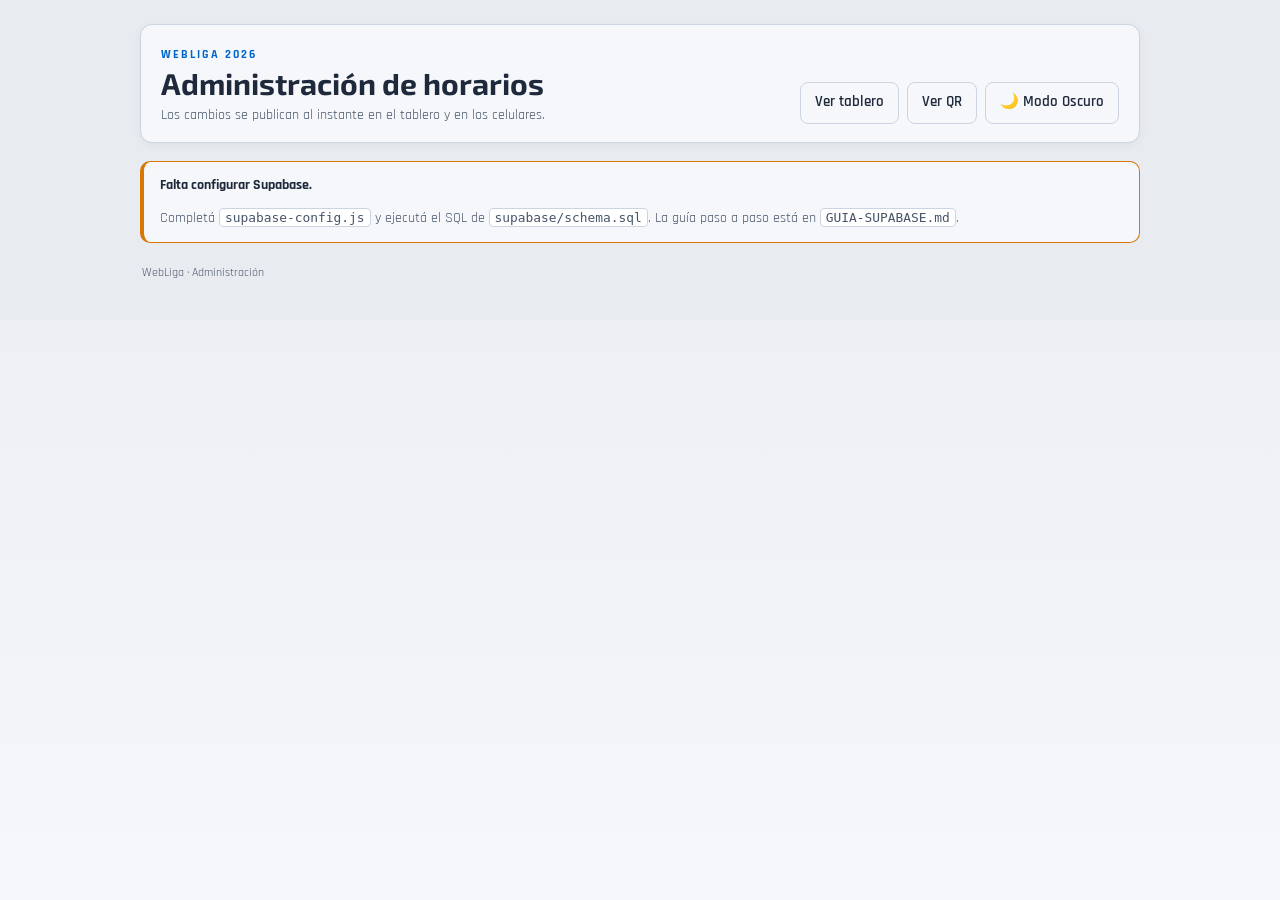
==== admin.html @ 4a8497ff "Horarios compartidos con Supabase, panel de administración y QR" ====
<!DOCTYPE html>
<html lang="es" class="admin-root">
<head>
    <meta charset="UTF-8">
    <meta name="viewport" content="width=device-width, initial-scale=1.0">
    <meta name="robots" content="noindex, nofollow">
    <title>Administración de horarios · WebLiga</title>
    <link rel="preconnect" href="https://fonts.googleapis.com">
    <link rel="preconnect" href="https://fonts.gstatic.com" crossorigin>
    <link href="https://fonts.googleapis.com/css2?family=Rajdhani:wght@400;500;600;700&family=Exo+2:wght@400;500;600;700&display=swap" rel="stylesheet">
    <link rel="stylesheet" href="styles.css">
    <link rel="stylesheet" href="admin.css">
    <script>
        try {
            document.documentElement.setAttribute(
                'data-theme',
                localStorage.getItem('webliga-theme') === 'dark' ? 'dark' : 'light'
            );
        } catch (e) {}
    </script>
</head>
<body class="admin-page">
    <div class="admin-shell">
        <header class="admin-header">
            <div class="admin-brand">
                <span class="admin-kicker">WEBLIGA 2026</span>
                <h1>Administración de horarios</h1>
                <p>Los cambios se publican al instante en el tablero y en los celulares.</p>
            </div>
            <div class="admin-header-actions">
                <a class="admin-button ghost" href="index.html" target="_blank" rel="noopener">Ver tablero</a>
                <a class="admin-button ghost" href="qr.html" target="_blank" rel="noopener">Ver QR</a>
                <button type="button" class="admin-button ghost" id="themeToggle">🌙 Modo Oscuro</button>
                <button type="button" class="admin-button ghost" id="logoutBtn" hidden>Salir</button>
            </div>
        </header>

        <div class="admin-banner admin-banner-error" id="setupNotice" hidden>
            <strong>Falta configurar Supabase.</strong>
            <p>
                Completá <code>supabase-config.js</code> y ejecutá el SQL de
                <code>supabase/schema.sql</code>. La guía paso a paso está en
                <code>GUIA-SUPABASE.md</code>.
            </p>
        </div>

        <section class="admin-card admin-login" id="loginCard" hidden>
            <div class="admin-login-info">
                <h2>Ingresar como administrador</h2>
                <p>
                    Solo la cuenta de administrador puede modificar horarios.
                    Los participantes no necesitan iniciar sesión.
                </p>
            </div>
            <form id="loginForm" class="admin-form" novalidate>
                <label for="loginEmail">Correo electrónico</label>
                <input type="email" id="loginEmail" autocomplete="username" placeholder="admin@escuela.edu" required>

                <label for="loginPassword">Contraseña</label>
                <input type="password" id="loginPassword" autocomplete="current-password" required>

                <button type="submit" class="admin-button primary" id="loginBtn">Ingresar</button>
                <p class="admin-error" id="loginError" hidden></p>
            </form>
        </section>

        <main id="adminPanel" class="admin-panel" hidden>
            <div class="admin-toolbar">
                <div class="admin-toolbar-info">
                    <span class="admin-session">Administrador: <strong id="adminEmail">—</strong></span>
                    <span class="sync-status admin-sync" id="adminSyncStatus" data-estado="sincronizando">
                        <span class="sync-dot"></span>
                        <span class="sync-label">SINCRONIZANDO</span>
                    </span>
                </div>
                <div class="admin-toolbar-actions">
                    <button type="button" class="admin-button ghost" id="refreshBtn">Actualizar</button>
                    <button type="button" class="admin-button danger" id="resetAllBtn">Restablecer todo</button>
                </div>
            </div>

            <div class="admin-banner" id="pendingBanner" hidden>
                <span>Hay cambios nuevos desde otro dispositivo. Guardá o descartá lo tuyo para verlos.</span>
                <button type="button" class="admin-button ghost" id="discardBtn">Descartar mis cambios y recargar</button>
            </div>

            <section class="admin-card">
                <div class="admin-card-header">
                    <h2>Horarios</h2>
                    <p>Guardá cada fila. El tablero se actualiza solo, sin recargar la página.</p>
                </div>
                <div id="adminRows" class="admin-rows"></div>
            </section>

            <section class="admin-card admin-qr-card">
                <div class="admin-card-header">
                    <h2>QR para los participantes</h2>
                    <p>Mostrá esta pantalla o imprimí el QR. Apunta siempre al tablero público.</p>
                </div>
                <div class="admin-qr-content">
                    <div id="qrPreview" class="admin-qr-preview" aria-label="Código QR del tablero"></div>
                    <div class="admin-qr-info">
                        <p class="admin-qr-url" id="qrUrl">—</p>
                        <div class="admin-actions">
                            <a class="admin-button primary" href="qr.html" target="_blank" rel="noopener">Abrir pantalla completa</a>
                            <button type="button" class="admin-button ghost" id="downloadQrBtn">Descargar SVG</button>
                            <a class="admin-button ghost" href="qr.html?print=1" target="_blank" rel="noopener">Imprimir</a>
                        </div>
                    </div>
                </div>
            </section>

            <section class="admin-card">
                <div class="admin-card-header">
                    <h2>Respaldo</h2>
                    <p>Descargá una copia de los cambios guardados en la nube.</p>
                </div>
                <div class="admin-actions">
                    <button type="button" class="admin-button ghost" id="backupBtn">Descargar copia (JSON)</button>
                </div>
                <p class="admin-muted" id="backupInfo"></p>
            </section>
        </main>

        <footer class="admin-footer">
            <span>WebLiga · Administración</span>
            <span id="lastSyncLabel"></span>
        </footer>
    </div>

    <div class="admin-toast" id="toast" hidden role="status" aria-live="polite"></div>

    <script src="lib/supabase.js"></script>
    <script src="supabase-config.js"></script>
    <script src="datos.js"></script>
    <script src="lib/qrcode-generator.js"></script>
    <script src="horarios-sync.js"></script>
    <script src="qr-comun.js"></script>
    <script src="admin.js"></script>
</body>
</html>
---- styles.css ----
/* Reset y configuración base */
* {
    margin: 0;
    padding: 0;
    box-sizing: border-box;
}

:root {
    --bg-primary: #e8ebf0;
    --bg-secondary: #f5f7fa;
    --bg-tertiary: #ffffff;
    --border-color: #cbd5e1;
    --neon-cyan: #0066cc;
    --neon-green: #059669;
    --neon-magenta: #9333ea;
    --neon-orange: #d97706;
    --neon-blue: #0284c7;
    --neon-red: #dc2626;
    --text-primary: #1e293b;
    --text-secondary: #475569;
    --text-accent: #0f172a;
}

[data-theme="dark"] {
    --bg-primary: #050810;
    --bg-secondary: #0a0e14;
    --bg-tertiary: #10151c;
    --border-color: #1a2230;
    --neon-cyan: #00ffff;
    --neon-green: #00ff88;
    --neon-magenta: #ff00ff;
    --neon-orange: #ffaa00;
    --neon-blue: #66ccff;
    --neon-red: #ff3366;
    --text-primary: #ffffff;
    --text-secondary: #a0aec0;
    --text-accent: #e2e8f0;
}

/* Estilos adicionales para modo oscuro */
[data-theme="dark"] .header-top,
[data-theme="dark"] .now-section,
[data-theme="dark"] .map-section,
[data-theme="dark"] .schedule-section,
[data-theme="dark"] .footer-bottom {
    box-shadow: 0 0 15px rgba(0, 0, 0, 0.5);
}

[data-theme="dark"] .header-top {
    box-shadow: 0 0 20px rgba(0, 255, 255, 0.1);
}

.now-section {
    border-color: var(--neon-cyan);
}

/* Sin animaciones globales, solo mapa titila */

.schedule-item.activo {
    border-color: var(--neon-cyan);
}

.live-badge {
    background: var(--neon-cyan);
    color: var(--bg-primary);
}

[data-theme="dark"] .organizadores-label {
    color: var(--neon-cyan);
    text-shadow: 0 0 8px rgba(0, 255, 255, 0.4);
}

[data-theme="dark"] .sponsors-label {
    color: var(--neon-magenta);
    text-shadow: 0 0 8px rgba(255, 0, 255, 0.4);
}

[data-theme="dark"] .logo-item.organizador img {
    filter: brightness(1.2) contrast(1.1) drop-shadow(0 0 4px rgba(0, 255, 255, 0.3));
}

[data-theme="dark"] .logo-item.sponsor img {
    filter: brightness(1.15) contrast(1.05) drop-shadow(0 0 4px rgba(255, 0, 255, 0.2));
}

[data-theme="dark"] .logo-item:hover img {
    filter: brightness(1.3) contrast(1.15);
}

html, body {
    height: 100%;
    width: 100%;
    overflow: hidden;
    font-family: 'Rajdhani', 'Exo 2', -apple-system, BlinkMacSystemFont, 'Segoe UI', 'Roboto', 'Oxygen',
        'Ubuntu', 'Cantarell', 'Fira Sans', 'Droid Sans', 'Helvetica Neue',
        sans-serif;
    background: linear-gradient(180deg, var(--bg-primary) 0%, var(--bg-secondary) 100%);
    color: var(--text-primary);
    -webkit-font-smoothing: antialiased;
    -moz-osx-font-smoothing: grayscale;
    transition: background 0.3s ease, color 0.3s ease;
}

.app-container {
    height: 100vh;
    width: 100vw;
    display: grid;
    grid-template-rows: 8vh 16vh 1fr 10vh;
    grid-template-columns: 1fr;
    gap: 1vh;
    padding: 1vh 1.5vw;
    max-height: 100vh;
    overflow: hidden;
}

/* Header Top */
.header-top {
    grid-row: 1;
    display: grid;
    grid-template-columns: 1fr auto 1fr;
    align-items: center;
    padding: 0 2vw;
    background: linear-gradient(90deg, var(--bg-secondary) 0%, var(--bg-tertiary) 50%, var(--bg-secondary) 100%);
    border: 2px solid var(--border-color);
    border-radius: 8px;
    box-shadow: 0 2px 8px rgba(0, 0, 0, 0.08);
    gap: 1vw;
}

.header-left {
    justify-self: start;
}

.event-title {
    justify-self: center;
}

.event-title h1 {
    font-size: 3.2vh;
    font-weight: 700;
    letter-spacing: 0.3vw;
    color: var(--neon-cyan);
    text-shadow: none;
    font-family: 'Exo 2', sans-serif;
    text-align: center;
}

.live-clock {
    justify-self: end;
}

.live-clock {
    display: flex;
    align-items: baseline;
    gap: 1vw;
    font-family: 'Exo 2', monospace;
    cursor: pointer;
    position: relative;
}

.theme-toggle {
    padding: 0.6vh 1.2vw;
    background: var(--bg-tertiary);
    color: var(--text-primary);
    border: 1px solid var(--border-color);
    border-radius: 4px;
    font-family: 'Rajdhani', sans-serif;
    font-size: 1.6vh;
    font-weight: 600;
    cursor: pointer;
    transition: all 0.2s ease;
    white-space: nowrap;
}

.theme-toggle:hover {
    background: var(--bg-secondary);
    border-color: var(--neon-cyan);
}

.clock-label {
    font-size: 1.8vh;
    color: var(--neon-green);
    font-weight: 600;
    letter-spacing: 0.2vw;
}

.clock-time {
    font-size: 4vh;
    font-weight: 700;
    color: var(--neon-green);
    text-shadow: none;
    letter-spacing: 0.15vw;
}

.time-debug-input {
    position: absolute;
    right: 0;
    opacity: 0;
    pointer-events: none;
    width: 1px;
    height: 1px;
}

.time-debug-input.active {
    opacity: 1;
    pointer-events: all;
    width: auto;
    height: auto;
    background: var(--bg-tertiary);
    color: var(--neon-green);
    border: 1px solid var(--neon-green);
    font-family: 'Exo 2', monospace;
    font-size: 2vh;
    padding: 0.3vh 0.8vw;
    border-radius: 4px;
}

/* Zona Superior Prominente "AHORA MISMO" */
.now-section {
    grid-row: 2;
    display: flex;
    align-items: center;
    gap: 2vw;
    padding: 0 2vw;
    background: linear-gradient(90deg, rgba(0, 102, 204, 0.08) 0%, rgba(0, 102, 204, 0.03) 100%);
    border: 2px solid var(--neon-cyan);
    border-radius: 8px;
    box-shadow: 0 2px 8px rgba(0, 102, 204, 0.12);
    position: relative;
    overflow: hidden;
}

.now-indicator {
    display: flex;
    align-items: center;
    gap: 1vw;
    z-index: 1;
    flex-shrink: 0;
}

.now-dot {
    width: 2.5vh;
    height: 2.5vh;
    background: var(--neon-cyan);
    border-radius: 50%;
    box-shadow: none;
    animation: pulse 1.5s ease-in-out infinite;
}

@keyframes pulse {
    0%, 100% {
        transform: scale(1);
        opacity: 1;
    }
    50% {
        transform: scale(1.05);
        opacity: 0.9;
    }
}

.now-text {
    font-size: 3vh;
    font-weight: 700;
    color: var(--neon-cyan);
    letter-spacing: 0.3vw;
    text-shadow: none;
    font-family: 'Exo 2', sans-serif;
}

.current-activity {
    flex: 1;
    z-index: 1;
    min-width: 0;
    height: 100%;
    display: flex;
    align-items: center;
    gap: 1.2vw;
}

.current-activity-content {
    display: flex;
    align-items: baseline;
    gap: 2vw;
    flex-wrap: wrap;
}

/* --- Panel multi-evento ("AHORA MISMO") --- */
.now-chips {
    flex: 1;
    min-width: 0;
    max-height: 100%;
    display: flex;
    flex-wrap: nowrap;
    align-items: stretch;
    gap: 0.6vw;
    overflow: hidden;
}

.now-chip {
    display: flex;
    flex-direction: column;
    justify-content: center;
    gap: 0.15vh;
    flex: 1 1 0;
    max-width: 24vw;
    padding: 0.9vh 1vw;
    background: var(--bg-tertiary);
    border: 1px solid var(--border-color);
    border-left: 4px solid var(--border-color);
    border-radius: 6px;
    min-width: 0;
}

.now-chip-live {
    border-left-color: var(--neon-cyan);
    background: linear-gradient(90deg, rgba(0, 102, 204, 0.12), var(--bg-tertiary));
}

.now-chip-done {
    border-left-color: var(--neon-green);
    opacity: 0.8;
}

.now-chip-state {
    font-size: 1.1vh;
    font-weight: 700;
    letter-spacing: 0.1vw;
    color: var(--text-secondary);
}

.now-chip-live .now-chip-state {
    color: var(--neon-cyan);
}

.now-chip-done .now-chip-state {
    color: var(--neon-green);
}

.now-chip-title {
    font-size: 2.2vh;
    font-weight: 700;
    line-height: 1.05;
    color: var(--text-primary);
    white-space: nowrap;
    overflow: hidden;
    text-overflow: ellipsis;
}

.now-chip-live .now-chip-title {
    color: var(--neon-cyan);
}

.now-chip-time {
    font-family: 'Exo 2', monospace;
    font-size: 1.3vh;
    color: var(--text-secondary);
    white-space: nowrap;
}

/* Cuando hay un solo evento, se destaca más */
.now-chips.single .now-chip {
    max-width: 42vw;
    padding: 1.2vh 1.6vw;
}

.now-chips.single .now-chip-title {
    font-size: 4vh;
}

.now-chips.single .now-chip-time {
    font-size: 1.7vh;
}

.now-chips.single .now-chip-state {
    font-size: 1.3vh;
}

/* Caja del próximo evento */
.now-next-box {
    flex-shrink: 0;
    display: flex;
    flex-direction: column;
    justify-content: center;
    gap: 0.2vh;
    min-width: 11vw;
    max-width: 20vw;
    padding-left: 1.2vw;
    border-left: 2px solid var(--border-color);
}

.now-next-label {
    font-size: 1.2vh;
    font-weight: 700;
    letter-spacing: 0.15vw;
    color: var(--neon-orange);
}

.now-next-title {
    font-size: 2.1vh;
    font-weight: 700;
    color: var(--text-primary);
    white-space: nowrap;
    overflow: hidden;
    text-overflow: ellipsis;
}

.now-next-time {
    font-family: 'Exo 2', monospace;
    font-size: 1.4vh;
    color: var(--text-secondary);
}

/* Panel cuando no hay eventos en vivo */
.now-next-main {
    display: flex;
    align-items: baseline;
    gap: 1.5vw;
    flex-wrap: wrap;
    min-width: 0;
}

.now-next-flag {
    font-size: 1.3vh;
    font-weight: 700;
    letter-spacing: 0.15vw;
    color: var(--neon-orange);
}

.now-finished-line {
    flex-basis: 100%;
    font-size: 1.4vh;
    font-weight: 600;
    color: var(--neon-green);
}

.current-activity-title {
    font-size: 4vh;
    font-weight: 700;
    color: var(--text-primary);
    text-shadow: none;
    letter-spacing: 0.05vw;
}

.current-activity-zone {
    font-size: 2.5vh;
    color: var(--neon-green);
    font-weight: 600;
    padding: 0.3vh 1.5vw;
    background: rgba(0, 255, 136, 0.1);
    border: 1px solid rgba(0, 255, 136, 0.3);
    border-radius: 4px;
}

.current-activity-time {
    font-size: 2.5vh;
    color: var(--neon-blue);
    font-weight: 600;
    font-family: 'Exo 2', monospace;
}

/* Main Grid */
.main-grid {
    grid-row: 3;
    display: grid;
    grid-template-columns: 1.3fr 0.7fr;
    gap: 1.5vw;
    min-height: 0;
    overflow: hidden;
}

/* Map Section */
.map-section {
    display: flex;
    flex-direction: column;
    background: var(--bg-secondary);
    border: 2px solid var(--border-color);
    border-radius: 8px;
    overflow: hidden;
    box-shadow: 0 2px 6px rgba(0, 0, 0, 0.06);
}

.section-header {
    display: flex;
    align-items: center;
    justify-content: space-between;
    gap: 1vw;
    padding: 1vh 1.5vw;
    background: linear-gradient(90deg, var(--bg-tertiary) 0%, var(--bg-secondary) 100%);
    border-bottom: 2px solid var(--neon-cyan);
}

/* Indicador de sincronización de horarios */
.sync-status {
    display: inline-flex;
    align-items: center;
    gap: 0.4vw;
    flex-shrink: 0;
    font-size: 1.2vh;
    font-weight: 700;
    letter-spacing: 0.06em;
    color: var(--text-secondary);
    white-space: nowrap;
}

.sync-status[hidden] {
    display: none;
}

.sync-dot {
    width: 0.9vh;
    height: 0.9vh;
    min-width: 7px;
    min-height: 7px;
    border-radius: 50%;
    background: var(--text-secondary);
}

.sync-status[data-estado="conectado"] .sync-dot {
    background: var(--neon-green);
    box-shadow: 0 0 6px var(--neon-green);
}

.sync-status[data-estado="conectado"] .sync-label {
    color: var(--neon-green);
}

.sync-status[data-estado="sincronizando"] .sync-dot {
    background: var(--neon-orange);
    animation: neonBlink 1.2s ease-in-out infinite;
}

.sync-status[data-estado="sin-conexion"] .sync-dot {
    background: var(--neon-orange);
}

.sync-status[data-estado="sin-conexion"] .sync-label {
    color: var(--neon-orange);
}

.section-header h2 {
    font-size: 2.2vh;
    font-weight: 700;
    color: var(--neon-cyan);
    letter-spacing: 0.2vw;
    text-shadow: none;
    font-family: 'Exo 2', sans-serif;
}

.map-container {
    flex: 1;
    position: relative;
    padding: 0.5vh 0.5vw;
    display: flex;
    align-items: center;
    justify-content: center;
    min-height: 0;
    overflow: hidden;
    background: var(--bg-tertiary);
    transition: background 0.3s ease;
    touch-action: pan-y;
}

/* Mientras el mapa está ampliado, el gesto táctil controla el mapa */
.map-container.zoomed {
    touch-action: none;
    -webkit-user-select: none;
    user-select: none;
    cursor: grab;
}

.map-container svg {
    width: 100%;
    height: 100%;
    max-width: 100%;
    max-height: 100%;
    filter: none;
    transform-origin: 50% 50%;
    transform: scale(1);
    transition: transform 0.25s ease-out;
    will-change: transform;
}

/* Pista de zoom al pasar el mouse */
.map-zoom-hint {
    position: absolute;
    right: 1vw;
    bottom: 1vh;
    padding: 0.4vh 0.8vw;
    background: var(--bg-tertiary);
    color: var(--text-secondary);
    border: 1px solid var(--border-color);
    border-radius: 4px;
    font-size: 1.2vh;
    font-weight: 600;
    letter-spacing: 0.05vw;
    opacity: 0;
    pointer-events: none;
    transition: opacity 0.2s ease;
}

.map-container:hover .map-zoom-hint {
    opacity: 0.95;
}

/* Botón para volver a la vista completa del plano */
.map-zoom-reset {
    position: absolute;
    top: 1vh;
    right: 1vw;
    z-index: 3;
    display: inline-flex;
    align-items: center;
    justify-content: center;
    min-height: 30px;
    padding: 0.5vh 0.9vw;
    background: var(--bg-secondary);
    color: var(--text-primary);
    border: 1px solid var(--border-color);
    border-radius: 6px;
    font-family: 'Rajdhani', sans-serif;
    font-size: 1.35vh;
    font-weight: 700;
    letter-spacing: 0.04em;
    cursor: pointer;
    opacity: 0;
    visibility: hidden;
    pointer-events: none;
    transition: opacity 0.2s ease, color 0.2s ease, border-color 0.2s ease;
    -webkit-tap-highlight-color: transparent;
    touch-action: manipulation;
}

.map-container.zoomed .map-zoom-reset {
    opacity: 1;
    visibility: visible;
    pointer-events: auto;
}

.map-zoom-reset:active {
    color: var(--neon-cyan);
    border-color: var(--neon-cyan);
}

/* Pista para pantallas táctiles (oculta en escritorio) */
.map-touch-hint {
    display: none;
    position: absolute;
    left: 1vw;
    bottom: 1vh;
    padding: 0.4vh 0.8vw;
    background: var(--bg-tertiary);
    color: var(--text-secondary);
    border: 1px solid var(--border-color);
    border-radius: 4px;
    font-size: 1.2vh;
    font-weight: 600;
    letter-spacing: 0.05vw;
    opacity: 0.9;
    pointer-events: none;
    transition: opacity 0.2s ease;
}

/* Estilos para zonas activas en el mapa SVG */
.map-container svg .zona-activa {
    opacity: 1 !important;
}

.map-container svg .zona-activa path,
.map-container svg .zona-activa rect,
.map-container svg .zona-activa polygon,
.map-container svg .zona-activa circle,
.map-container svg .zona-activa line {
    stroke: var(--neon-cyan) !important;
    stroke-width: 2.5 !important;
    filter: drop-shadow(0 0 4px var(--neon-cyan));
    animation: neonBlink 1.2s ease-in-out infinite;
}

[data-theme="dark"] .map-container svg .zona-activa path,
[data-theme="dark"] .map-container svg .zona-activa rect,
[data-theme="dark"] .map-container svg .zona-activa polygon,
[data-theme="dark"] .map-container svg .zona-activa circle,
[data-theme="dark"] .map-container svg .zona-activa line {
    stroke: var(--neon-cyan) !important;
    filter: drop-shadow(0 0 5px var(--neon-cyan));
}

.map-container svg .zona-activa text {
    fill: #003366 !important;
    font-weight: 700 !important;
    filter: drop-shadow(0 0 3px var(--neon-cyan));
    animation: neonBlink 1.2s ease-in-out infinite;
}

[data-theme="dark"] .map-container svg .zona-activa text {
    fill: var(--neon-cyan) !important;
    font-weight: 600 !important;
    filter: drop-shadow(0 0 4px var(--neon-cyan));
}

@keyframes neonBlink {
    0%, 100% {
        opacity: 1;
        filter: drop-shadow(0 0 4px var(--neon-cyan));
    }
    50% {
        opacity: 0.4;
        filter: drop-shadow(0 0 1px var(--neon-cyan));
    }
}

/* Zonas inactivas */
.map-container svg g:not(.zona-activa) {
    opacity: 1;
}

/* Schedule Section */
.schedule-section {
    display: flex;
    flex-direction: column;
    background: var(--bg-secondary);
    border: 2px solid var(--border-color);
    border-radius: 8px;
    overflow: hidden;
    box-shadow: 0 2px 6px rgba(0, 0, 0, 0.06);
}

.schedule-list {
    flex: 1;
    padding: 0.5vh 0;
    overflow-y: auto;
    overflow-x: hidden;
    display: flex;
    flex-direction: column;
}

/* Scrollbar personalizado */
.schedule-list::-webkit-scrollbar {
    width: 8px;
}

.schedule-list::-webkit-scrollbar-track {
    background: var(--bg-tertiary);
}

.schedule-list::-webkit-scrollbar-thumb {
    background: linear-gradient(180deg, var(--neon-cyan), var(--neon-blue));
    border-radius: 4px;
}

.schedule-list::-webkit-scrollbar-thumb:hover {
    background: var(--neon-cyan);
}

.schedule-item {
    display: flex;
    align-items: center;
    gap: 0.8vw;
    padding: 0.6vh 1.2vw;
    margin: 0.15vh 0.8vw;
    background: var(--bg-tertiary);
    border: 1px solid var(--border-color);
    border-radius: 6px;
    transition: all 0.2s ease;
    position: relative;
    overflow: hidden;
    user-select: none;
}

.schedule-item:hover {
    background: var(--bg-secondary);
    border-color: var(--neon-cyan);
}

.schedule-item::before {
    content: '';
    position: absolute;
    left: 0;
    top: 0;
    height: 100%;
    width: 4px;
    background: var(--border-color);
    transition: all 0.3s ease;
}

.schedule-item.past {
    opacity: 0.4;
}

.schedule-item.upcoming {
    opacity: 0.7;
}

/* Finalizado manualmente: se mantiene legible y con acento verde */
.schedule-item.done {
    opacity: 0.85;
    border-color: var(--neon-green);
    background: linear-gradient(90deg, rgba(5, 150, 105, 0.1) 0%, var(--bg-tertiary) 100%);
}

.schedule-item.done::before {
    background: var(--neon-green);
}

.schedule-item.done .schedule-title {
    color: var(--text-secondary);
}

.schedule-item.done .schedule-time {
    color: var(--neon-green);
}

.schedule-item.activo {
    opacity: 1;
    background: linear-gradient(90deg, rgba(0, 102, 204, 0.12) 0%, var(--bg-tertiary) 100%);
    border-color: var(--neon-cyan);
    box-shadow: 0 2px 6px rgba(0, 102, 204, 0.15);
}

.schedule-item.activo::before {
    background: var(--neon-cyan);
    box-shadow: none;
}

.schedule-time {
    font-family: 'Exo 2', monospace;
    font-size: 1.9vh;
    font-weight: 600;
    color: var(--neon-blue);
    min-width: 5.5vw;
    text-align: center;
    flex-shrink: 0;
}

.schedule-time-end {
    font-size: 1.3vh;
    opacity: 0.7;
}

.schedule-item.activo .schedule-time {
    color: var(--neon-cyan);
    text-shadow: none;
}

.schedule-content {
    flex: 1;
    display: flex;
    flex-direction: column;
    gap: 0.2vh;
    min-width: 0;
}

.schedule-title {
    font-size: 2vh;
    font-weight: 600;
    color: var(--text-primary);
    letter-spacing: 0.02vw;
    white-space: nowrap;
    overflow: hidden;
    text-overflow: ellipsis;
}

.schedule-item.activo .schedule-title {
    color: var(--neon-cyan);
    text-shadow: none;
}

.schedule-zone {
    font-size: 1.35vh;
    color: var(--text-secondary);
    font-weight: 500;
    white-space: nowrap;
    overflow: hidden;
    text-overflow: ellipsis;
}

.schedule-item.activo .schedule-zone {
    color: var(--neon-green);
}

.live-badge {
    padding: 0.4vh 0.9vw;
    background: var(--neon-cyan);
    color: #ffffff;
    font-size: 1.2vh;
    font-weight: 700;
    border-radius: 4px;
    letter-spacing: 0.08vw;
    box-shadow: none;
    flex-shrink: 0;
    white-space: nowrap;
}

[data-theme="dark"] .live-badge {
    color: #04121a;
}

.done-badge {
    padding: 0.4vh 0.9vw;
    background: transparent;
    color: var(--neon-green);
    border: 1px solid var(--neon-green);
    font-size: 1.1vh;
    font-weight: 700;
    border-radius: 4px;
    letter-spacing: 0.08vw;
    flex-shrink: 0;
    white-space: nowrap;
}

.schedule-status {
    display: flex;
    align-items: center;
    flex-shrink: 0;
}

/* Footer Bottom */
.footer-bottom {
    grid-row: 4;
    background: var(--bg-secondary);
    border: 2px solid var(--border-color);
    border-radius: 8px;
    overflow: hidden;
    box-shadow: 0 2px 6px rgba(0, 0, 0, 0.06);
    min-height: 0;
}

.sponsors-container {
    height: 100%;
    display: flex;
    align-items: center;
    gap: 1vw;
    padding: 0 1vw;
    min-height: 0;
    overflow: hidden;
}

.footer-group {
    display: flex;
    align-items: center;
    gap: 0.8vw;
    height: 100%;
    flex: 1 1 0;
    min-width: 0;
    overflow: hidden;
}

.footer-separator {
    width: 2px;
    height: 70%;
    background: linear-gradient(180deg, transparent, var(--border-color), transparent);
    flex-shrink: 0;
}

.group-label {
    font-size: 1.4vh;
    font-weight: 700;
    letter-spacing: 0.12vw;
    flex-shrink: 0;
    font-family: 'Exo 2', sans-serif;
    writing-mode: vertical-rl;
    text-orientation: mixed;
    transform: rotate(180deg);
    padding: 0.3vh 0;
    white-space: nowrap;
}

.organizadores-label {
    color: var(--neon-cyan);
    text-shadow: none;
}

.sponsors-label {
    color: var(--neon-magenta);
    text-shadow: none;
}

.logos-carousel {
    flex: 1 1 0;
    overflow: hidden;
    position: relative;
    height: 100%;
    display: flex;
    align-items: center;
    min-width: 0;
}

.logos-track {
    display: flex;
    align-items: center;
    gap: 1.8vw;
    animation: scrollLogos 30s linear infinite;
    width: max-content;
    flex-shrink: 0;
}

.sponsors-track {
    animation-duration: 25s;
}

@keyframes scrollLogos {
    0% {
        transform: translateX(0);
    }
    100% {
        transform: translateX(-50%);
    }
}

.logo-item {
    flex-shrink: 0;
    height: 6vh;
    max-height: 55px;
    display: flex;
    align-items: center;
    justify-content: center;
    padding: 0.2vh 0.5vw;
}

.logo-item img {
    height: 100%;
    width: auto;
    max-width: 9vw;
    max-height: 100%;
    object-fit: contain;
    filter: brightness(1.1) contrast(1.05);
    transition: filter 0.3s ease;
}

.logo-item.organizador img {
    filter: brightness(1.0) contrast(1.0);
}

.logo-item.sponsor img {
    filter: brightness(1.0) contrast(1.0);
}

.logo-item:hover img {
    filter: brightness(1.05) contrast(1.05);
}

/* Responsive adjustments for very large screens */
@media (min-width: 2560px) {
    .event-title h1 {
        font-size: 2.8vh;
    }
    .clock-time {
        font-size: 3.5vh;
    }
    .now-text {
        font-size: 2.6vh;
    }
    .current-activity-title {
        font-size: 3.5vh;
    }
    .section-header h2 {
        font-size: 1.9vh;
    }
    .schedule-title {
        font-size: 1.9vh;
    }
}

/* ================================================================
   CELULARES Y TABLETS: layout apilado y con scroll vertical
   (la vista de TV se mantiene intacta por encima de 1024px)
   ================================================================ */
@media (max-width: 1024px) {
    html,
    body {
        height: auto;
        width: 100%;
        min-height: 100%;
        overflow-x: hidden;
        overflow-y: auto;
        -webkit-text-size-adjust: 100%;
    }

    .app-container {
        width: 100%;
        height: auto;
        min-height: 100vh;
        min-height: 100dvh;
        max-height: none;
        display: flex;
        flex-direction: column;
        gap: 10px;
        padding: 10px 10px calc(16px + env(safe-area-inset-bottom));
        overflow: visible;
    }

    /* ---------- Encabezado ---------- */
    .header-top {
        display: flex;
        flex-wrap: wrap;
        align-items: center;
        justify-content: space-between;
        gap: 8px 10px;
        padding: 10px 12px;
    }

    .event-title {
        order: 1;
        flex: 1 1 100%;
        text-align: center;
    }

    .event-title h1 {
        font-size: 19px;
        line-height: 1.25;
        letter-spacing: 0.6px;
    }

    .header-left {
        order: 2;
    }

    .live-clock {
        order: 3;
        gap: 8px;
    }

    .clock-label {
        font-size: 11px;
        letter-spacing: 1px;
    }

    .clock-time {
        font-size: 24px;
        letter-spacing: 0.5px;
    }

    .theme-toggle {
        font-size: 13px;
        padding: 7px 10px;
        min-height: 36px;
    }

    .time-debug-input.active {
        font-size: 16px;
    }

    /* ---------- Panel "AHORA MISMO" ---------- */
    .now-section {
        flex-direction: column;
        align-items: stretch;
        gap: 10px;
        padding: 12px;
    }

    .now-indicator {
        gap: 8px;
    }

    .now-dot {
        width: 12px;
        height: 12px;
    }

    .now-text {
        font-size: 14px;
        letter-spacing: 1px;
    }

    .current-activity {
        flex-direction: column;
        align-items: stretch;
        gap: 10px;
        height: auto;
    }

    .now-chips {
        flex-wrap: wrap;
        gap: 8px;
        max-height: none;
        overflow: visible;
    }

    .now-chip {
        flex: 1 1 calc(50% - 4px);
        max-width: none;
        padding: 8px 10px;
    }

    .now-chip-state {
        font-size: 9px;
        letter-spacing: 0.5px;
    }

    .now-chip-title {
        font-size: 16px;
        white-space: normal;
        overflow: visible;
        text-overflow: clip;
        overflow-wrap: anywhere;
    }

    .now-chip-time {
        font-size: 11px;
    }

    .now-chips.single .now-chip {
        flex: 1 1 100%;
        max-width: none;
        padding: 12px;
    }

    .now-chips.single .now-chip-title {
        font-size: 22px;
    }

    .now-chips.single .now-chip-time {
        font-size: 12px;
    }

    .now-next-box {
        min-width: 0;
        max-width: none;
        flex-direction: row;
        flex-wrap: wrap;
        align-items: baseline;
        gap: 4px 8px;
        padding: 8px 0 0;
        border-left: none;
        border-top: 1px solid var(--border-color);
    }

    .now-next-label {
        font-size: 10px;
        letter-spacing: 0.6px;
    }

    .now-next-title {
        font-size: 16px;
        white-space: normal;
    }

    .now-next-time {
        font-size: 12px;
    }

    .now-next-main {
        gap: 6px 10px;
    }

    .now-next-flag {
        font-size: 10px;
    }

    .current-activity-title {
        font-size: 21px;
    }

    .current-activity-zone {
        font-size: 12px;
        padding: 2px 8px;
    }

    .current-activity-time {
        font-size: 13px;
    }

    .now-finished-line {
        font-size: 12px;
    }

    /* ---------- Contenido principal en una columna ---------- */
    .main-grid {
        display: flex;
        flex-direction: column;
        gap: 10px;
        min-height: 0;
        overflow: visible;
    }

    .section-header {
        padding: 8px 12px;
    }

    .section-header h2 {
        font-size: 14px;
        letter-spacing: 1px;
    }

    .sync-status {
        gap: 5px;
        font-size: 10px;
        letter-spacing: 0.5px;
    }

    .sync-dot {
        width: 7px;
        height: 7px;
    }

    /* ---------- Mapa ---------- */
    .map-section {
        overflow: hidden;
    }

    .map-container {
        padding: 6px;
    }

    .map-container svg {
        width: 100%;
        height: auto;
        max-height: none;
        display: block;
    }

    .map-zoom-hint {
        display: none;
    }

    .map-zoom-reset {
        top: 8px;
        right: 8px;
        min-height: 36px;
        padding: 8px 12px;
        font-size: 13px;
    }

    .map-touch-hint {
        left: 8px;
        bottom: 8px;
        padding: 4px 8px;
        font-size: 11px;
        letter-spacing: 0;
    }

    /* ---------- Cronograma ---------- */
    .schedule-section {
        overflow: visible;
    }

    .schedule-list {
        flex: 0 0 auto;
        overflow: visible;
        padding: 6px 0;
    }

    .schedule-item {
        gap: 10px;
        padding: 9px 12px;
        margin: 4px 8px;
        cursor: default;
        touch-action: manipulation;
    }

    .schedule-time {
        min-width: 58px;
        font-size: 15px;
    }

    .schedule-time-end {
        font-size: 11px;
    }

    .schedule-title {
        font-size: 15px;
        white-space: normal;
        overflow: visible;
        text-overflow: clip;
    }

    .schedule-zone {
        font-size: 11.5px;
        white-space: normal;
        overflow: visible;
        text-overflow: clip;
    }

    .live-badge,
    .done-badge {
        font-size: 9px;
        padding: 3px 7px;
        letter-spacing: 0.4px;
    }

    /* ---------- Footer / logos ---------- */
    .footer-bottom {
        overflow: visible;
    }

    .sponsors-container {
        flex-direction: column;
        align-items: stretch;
        gap: 10px;
        padding: 10px;
        height: auto;
        overflow: visible;
    }

    .footer-group {
        flex: 0 0 auto;
        flex-direction: column;
        align-items: stretch;
        gap: 6px;
        height: auto;
        overflow: visible;
    }

    .footer-separator {
        width: 100%;
        height: 1px;
        background: var(--border-color);
    }

    .group-label {
        writing-mode: horizontal-tb;
        transform: none;
        font-size: 11px;
        letter-spacing: 0.8px;
        padding: 0;
    }

    .logos-carousel {
        flex: 0 0 auto;
        height: 34px;
    }

    .logos-track {
        gap: 14px;
        animation-duration: 40s;
    }

    .sponsors-track {
        animation-duration: 35s;
    }

    .logo-item {
        height: 30px;
        max-height: 30px;
        padding: 0 2px;
    }

    .logo-item img {
        max-width: 80px;
    }
}

/* En pantallas táctiles no tiene sentido la pista de zoom con rueda */
@media (hover: none) {
    .map-zoom-hint {
        display: none;
    }

    .map-touch-hint {
        display: block;
    }

    .map-container.zoomed .map-touch-hint {
        opacity: 0;
    }
}
---- admin.css ----
/* ================================================================
   Página de administración de horarios
   ================================================================ */

html.admin-root,
html.admin-root body {
    height: auto;
    min-height: 100%;
    overflow-x: hidden;
    overflow-y: auto;
}

body.admin-page {
    background: var(--bg-primary);
    color: var(--text-primary);
    padding: 24px 20px 40px;
}

.admin-shell {
    width: 100%;
    max-width: 1000px;
    margin: 0 auto;
    display: flex;
    flex-direction: column;
    gap: 18px;
}

.admin-shell [hidden] {
    display: none !important;
}

/* ---------- Encabezado ---------- */

.admin-header {
    display: flex;
    flex-wrap: wrap;
    align-items: flex-end;
    justify-content: space-between;
    gap: 16px 24px;
    padding: 18px 20px;
    background: var(--bg-secondary);
    border: 1px solid var(--border-color);
    border-radius: 12px;
    box-shadow: 0 2px 10px rgba(0, 0, 0, 0.05);
}

.admin-kicker {
    display: inline-block;
    margin-bottom: 4px;
    color: var(--neon-cyan);
    font-size: 12px;
    font-weight: 700;
    letter-spacing: 2px;
}

.admin-brand h1 {
    font-family: 'Exo 2', sans-serif;
    font-size: clamp(22px, 3vw, 30px);
    line-height: 1.15;
    color: var(--text-primary);
}

.admin-brand p {
    margin-top: 5px;
    color: var(--text-secondary);
    font-size: 14px;
}

.admin-header-actions,
.admin-actions {
    display: flex;
    flex-wrap: wrap;
    gap: 8px;
    align-items: center;
}

/* ---------- Botones ---------- */

.admin-button {
    display: inline-flex;
    align-items: center;
    justify-content: center;
    min-height: 42px;
    padding: 9px 14px;
    background: var(--bg-tertiary);
    color: var(--text-primary);
    border: 1px solid var(--border-color);
    border-radius: 8px;
    font-family: inherit;
    font-size: 15px;
    font-weight: 600;
    line-height: 1.1;
    text-decoration: none;
    cursor: pointer;
    transition: border-color 0.15s ease, color 0.15s ease, background 0.15s ease;
    -webkit-tap-highlight-color: transparent;
    touch-action: manipulation;
}

.admin-button:hover {
    border-color: var(--neon-cyan);
}

.admin-button.primary {
    background: var(--neon-cyan);
    border-color: var(--neon-cyan);
    color: #ffffff;
}

[data-theme="dark"] .admin-button.primary {
    color: #001018;
}

.admin-button.ghost {
    background: transparent;
}

.admin-button.danger {
    color: var(--neon-orange);
    border-color: var(--neon-orange);
    background: transparent;
}

.admin-button:disabled {
    opacity: 0.55;
    cursor: wait;
}

/* ---------- Tarjetas ---------- */

.admin-card {
    background: var(--bg-secondary);
    border: 1px solid var(--border-color);
    border-radius: 12px;
    padding: 20px;
    box-shadow: 0 2px 10px rgba(0, 0, 0, 0.05);
}

.admin-card-header {
    margin-bottom: 14px;
}

.admin-card-header h2,
.admin-login-info h2 {
    font-family: 'Exo 2', sans-serif;
    font-size: 20px;
    color: var(--text-primary);
}

.admin-card-header p,
.admin-login-info p,
.admin-muted {
    margin-top: 5px;
    color: var(--text-secondary);
    font-size: 14px;
    line-height: 1.45;
}

.admin-muted {
    margin-top: 12px;
    font-size: 13px;
}

/* ---------- Avisos ---------- */

.admin-banner {
    display: flex;
    flex-wrap: wrap;
    align-items: center;
    justify-content: space-between;
    gap: 10px 16px;
    padding: 14px 16px;
    background: var(--bg-secondary);
    border: 1px solid var(--neon-orange);
    border-left-width: 4px;
    border-radius: 10px;
    font-size: 14px;
    color: var(--text-primary);
}

.admin-banner p {
    margin-top: 4px;
    color: var(--text-secondary);
    line-height: 1.45;
}

.admin-banner code {
    padding: 1px 5px;
    background: var(--bg-tertiary);
    border: 1px solid var(--border-color);
    border-radius: 4px;
    font-size: 0.92em;
}

/* ---------- Login ---------- */

.admin-login {
    display: grid;
    grid-template-columns: minmax(0, 1fr) minmax(260px, 340px);
    gap: 28px;
    align-items: start;
}

.admin-form {
    display: flex;
    flex-direction: column;
    gap: 7px;
}

.admin-form label {
    margin-top: 6px;
    color: var(--text-secondary);
    font-size: 13px;
    font-weight: 600;
}

.admin-form input {
    width: 100%;
    min-height: 46px;
    padding: 10px 12px;
    background: var(--bg-tertiary);
    color: var(--text-primary);
    border: 1px solid var(--border-color);
    border-radius: 8px;
    font-family: inherit;
    font-size: 16px;
}

.admin-form input:focus {
    outline: 2px solid var(--neon-cyan);
    outline-offset: 1px;
}

.admin-form .admin-button {
    margin-top: 12px;
    min-height: 46px;
}

.admin-error {
    margin-top: 4px;
    color: var(--neon-orange);
    font-size: 13px;
    font-weight: 600;
    line-height: 1.4;
}

/* ---------- Barra de estado ---------- */

.admin-toolbar {
    display: flex;
    flex-wrap: wrap;
    align-items: center;
    justify-content: space-between;
    gap: 12px 20px;
    padding: 4px 2px;
}

.admin-toolbar-info {
    display: flex;
    flex-wrap: wrap;
    align-items: center;
    gap: 8px 18px;
}

.admin-session {
    color: var(--text-secondary);
    font-size: 13px;
}

.admin-session strong {
    color: var(--text-primary);
}

.admin-sync {
    font-size: 12px;
    letter-spacing: 0.5px;
}

.admin-toolbar-actions {
    display: flex;
    flex-wrap: wrap;
    gap: 8px;
}

/* ---------- Filas de horarios ---------- */

.admin-rows {
    display: flex;
    flex-direction: column;
}

.admin-row {
    display: grid;
    grid-template-columns: minmax(170px, 1fr) auto auto;
    gap: 16px;
    align-items: center;
    padding: 16px 0;
    border-top: 1px solid var(--border-color);
}

.admin-row:first-child {
    border-top: 0;
    padding-top: 0;
}

.admin-row:last-child {
    padding-bottom: 0;
}

.admin-row-info h3 {
    font-family: 'Exo 2', sans-serif;
    font-size: 18px;
    line-height: 1.2;
    color: var(--text-primary);
}

.admin-row-info p {
    margin-top: 3px;
    color: var(--text-secondary);
    font-size: 12.5px;
    line-height: 1.35;
}

.admin-tag {
    display: inline-block;
    margin-top: 7px;
    padding: 2px 8px;
    border-radius: 999px;
    background: var(--bg-tertiary);
    border: 1px solid var(--border-color);
    color: var(--text-secondary);
    font-size: 10.5px;
    font-weight: 700;
    letter-spacing: 0.4px;
    text-transform: uppercase;
}

.admin-tag.modificado {
    color: var(--neon-cyan);
    border-color: var(--neon-cyan);
}

.admin-tag.finalizado {
    color: var(--neon-green);
    border-color: var(--neon-green);
}

.admin-row-fields {
    display: flex;
    flex-wrap: wrap;
    align-items: flex-end;
    gap: 10px;
}

.admin-row-fields label {
    display: flex;
    flex-direction: column;
    gap: 4px;
    color: var(--text-secondary);
    font-size: 11.5px;
    font-weight: 600;
    letter-spacing: 0.3px;
}

.admin-row-fields input[type="time"] {
    min-height: 42px;
    padding: 8px 10px;
    background: var(--bg-tertiary);
    color: var(--text-primary);
    border: 1px solid var(--border-color);
    border-radius: 7px;
    font-family: inherit;
    font-size: 15px;
}

.admin-row-fields input[type="time"]:focus {
    outline: 2px solid var(--neon-cyan);
    outline-offset: 1px;
}

.admin-check {
    flex-direction: row !important;
    align-items: center;
    gap: 7px !important;
    min-height: 42px;
    padding: 0 2px;
    cursor: pointer;
}

.admin-check input {
    width: 18px;
    height: 18px;
    accent-color: var(--neon-cyan);
}

.admin-row-actions {
    display: flex;
    flex-wrap: wrap;
    gap: 7px;
}

.admin-row-actions .admin-button {
    min-height: 38px;
    padding: 7px 11px;
    font-size: 13.5px;
}

.admin-row.dirty .admin-tag {
    color: var(--neon-orange);
    border-color: var(--neon-orange);
}

/* ---------- QR ---------- */

.admin-qr-content {
    display: flex;
    flex-wrap: wrap;
    align-items: center;
    gap: 24px;
}

.admin-qr-preview {
    flex: 0 0 auto;
    width: 190px;
    padding: 10px;
    background: #ffffff;
    border: 1px solid var(--border-color);
    border-radius: 10px;
}

.admin-qr-preview svg {
    display: block;
    width: 100%;
    height: auto;
}

.admin-qr-info {
    flex: 1 1 260px;
    min-width: 0;
}

.admin-qr-url {
    margin-bottom: 14px;
    color: var(--text-secondary);
    font-size: 13px;
    word-break: break-all;
}

/* ---------- Pie ---------- */

.admin-footer {
    display: flex;
    flex-wrap: wrap;
    justify-content: space-between;
    gap: 8px;
    padding: 4px 2px 0;
    color: var(--text-secondary);
    font-size: 12px;
}

/* ---------- Toast ---------- */

.admin-toast {
    position: fixed;
    left: 50%;
    bottom: 24px;
    z-index: 100;
    max-width: min(92vw, 520px);
    padding: 12px 18px;
    transform: translateX(-50%);
    background: var(--bg-tertiary);
    color: var(--text-primary);
    border: 1px solid var(--neon-cyan);
    border-radius: 999px;
    box-shadow: 0 8px 30px rgba(0, 0, 0, 0.2);
    font-size: 14px;
    font-weight: 600;
    text-align: center;
}

.admin-toast.toast-error {
    border-color: var(--neon-orange);
    color: var(--neon-orange);
}

/* ---------- Celulares ---------- */

@media (max-width: 760px) {
    body.admin-page {
        padding: 12px 12px calc(24px + env(safe-area-inset-bottom));
    }

    .admin-shell {
        gap: 12px;
    }

    .admin-header {
        padding: 16px;
        align-items: stretch;
    }

    .admin-header-actions {
        display: grid;
        grid-template-columns: 1fr 1fr;
    }

    .admin-login {
        grid-template-columns: 1fr;
        gap: 18px;
    }

    .admin-card {
        padding: 16px;
    }

    .admin-toolbar {
        align-items: stretch;
    }

    .admin-toolbar-actions {
        display: grid;
        grid-template-columns: 1fr 1fr;
    }

    .admin-row {
        grid-template-columns: 1fr;
        gap: 12px;
        padding: 16px 0;
    }

    .admin-row-fields {
        display: grid;
        grid-template-columns: 1fr 1fr;
        gap: 10px;
    }

    .admin-check {
        grid-column: 1 / -1;
        min-height: 34px;
    }

    .admin-row-actions {
        display: grid;
        grid-template-columns: 1fr 1fr;
    }

    .admin-row-actions .admin-button {
        min-height: 44px;
    }

    .admin-qr-content {
        justify-content: center;
        text-align: center;
    }

    .admin-qr-info {
        flex-basis: 100%;
    }

    .admin-qr-info .admin-actions {
        justify-content: center;
        display: grid;
        grid-template-columns: 1fr;
    }

    .admin-qr-url {
        text-align: center;
    }

    .admin-toast {
        bottom: calc(16px + env(safe-area-inset-bottom));
    }
}
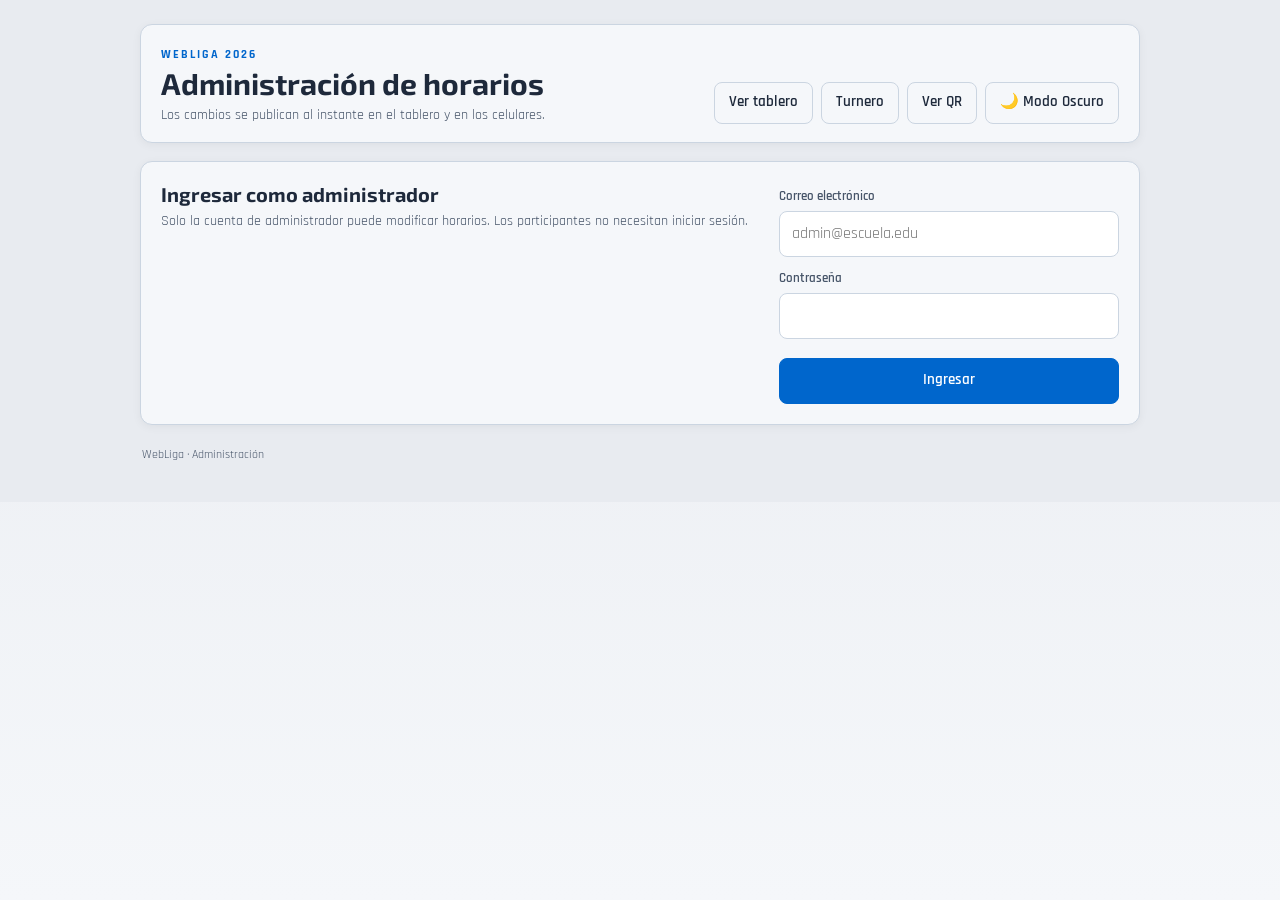
==== commit cf7d7162: "Turnero LNR integrado y avisos del tablero sincronizados con Supabase" ====
--- a/admin.html
+++ b/admin.html
@@ -29,6 +29,7 @@
             </div>
             <div class="admin-header-actions">
                 <a class="admin-button ghost" href="index.html" target="_blank" rel="noopener">Ver tablero</a>
+                <a class="admin-button ghost" href="turnero.html" target="_blank" rel="noopener">Turnero</a>
                 <a class="admin-button ghost" href="qr.html" target="_blank" rel="noopener">Ver QR</a>
                 <button type="button" class="admin-button ghost" id="themeToggle">🌙 Modo Oscuro</button>
                 <button type="button" class="admin-button ghost" id="logoutBtn" hidden>Salir</button>
@@ -39,8 +40,8 @@
             <strong>Falta configurar Supabase.</strong>
             <p>
                 Completá <code>supabase-config.js</code> y ejecutá el SQL de
-                <code>supabase/schema.sql</code>. La guía paso a paso está en
-                <code>GUIA-SUPABASE.md</code>.
+                <code>supabase/schema.sql</code> y <code>supabase/avisos.sql</code>.
+                La guía paso a paso está en <code>GUIA-SUPABASE.md</code>.
             </p>
         </div>
 
@@ -92,6 +93,28 @@
                 <div id="adminRows" class="admin-rows"></div>
             </section>
 
+            <section class="admin-card">
+                <div class="admin-card-header">
+                    <h2>Aviso para el tablero</h2>
+                    <p>Notificación importante que se muestra en el tablero y en los celulares.</p>
+                </div>
+                <div class="admin-form">
+                    <label for="avisoTexto">Texto del aviso</label>
+                    <textarea id="avisoTexto" rows="2" maxlength="240" placeholder="Ej: Los turnos de la LNR ya están publicados en el turnero"></textarea>
+
+                    <label class="admin-check">
+                        <input type="checkbox" id="avisoActivo">
+                        <span>Mostrar el aviso en el tablero</span>
+                    </label>
+
+                    <div class="admin-actions">
+                        <button type="button" class="admin-button primary" id="avisoBtn">Guardar aviso</button>
+                    </div>
+                    <p class="admin-error" id="avisoError" hidden></p>
+                    <p class="admin-muted" id="avisoInfo"></p>
+                </div>
+            </section>
+
             <section class="admin-card admin-qr-card">
                 <div class="admin-card-header">
                     <h2>QR para los participantes</h2>
--- a/styles.css
+++ b/styles.css
@@ -177,6 +177,46 @@
     border-color: var(--neon-cyan);
 }
 
+/* Enlace al turnero de la liga, con el mismo look que los botones */
+.header-link {
+    display: inline-block;
+    text-decoration: none;
+    margin-right: 0.6vw;
+}
+
+/* Aviso para notificaciones importantes.
+   En TV/vista fija flota bajo el encabezado para cubrir el tablero
+   sin desarmar la grilla; en celulares pasa a ser un elemento normal. */
+.aviso-banner {
+    position: fixed;
+    top: calc(8vh + 2vh);
+    left: 1.5vw;
+    right: 1.5vw;
+    z-index: 50;
+    display: flex;
+    align-items: center;
+    gap: 1vw;
+    padding: 1.1vh 1.5vw;
+    background: var(--bg-secondary);
+    border: 2px solid var(--neon-cyan);
+    border-radius: 8px;
+    box-shadow: 0 6px 18px rgba(0, 0, 0, 0.22);
+    font-family: 'Exo 2', sans-serif;
+    font-size: 2.1vh;
+    font-weight: 600;
+    color: var(--text-primary);
+}
+
+.aviso-icono {
+    font-size: 2.5vh;
+    flex-shrink: 0;
+}
+
+.aviso-texto {
+    flex: 1;
+    line-height: 1.35;
+}
+
 .clock-label {
     font-size: 1.8vh;
     color: var(--neon-green);
@@ -574,10 +614,8 @@
     max-width: 100%;
     max-height: 100%;
     filter: none;
-    transform-origin: 50% 50%;
-    transform: scale(1);
-    transition: transform 0.25s ease-out;
-    will-change: transform;
+    /* El zoom se hace cambiando el viewBox del SVG (ver script.js), no con
+       transform: escalar por CSS rasteriza el plano y lo deja borroso. */
 }
 
 /* Pista de zoom al pasar el mouse */
@@ -1136,6 +1174,27 @@
         min-height: 36px;
     }
 
+    .header-link {
+        font-size: 13px;
+        padding: 7px 10px;
+        min-height: 36px;
+        margin-right: 8px;
+    }
+
+    /* ---------- Aviso para notificaciones ---------- */
+    .aviso-banner {
+        position: static;
+        padding: 10px 12px;
+        font-size: 15px;
+        gap: 10px;
+        border-radius: 8px;
+        box-shadow: 0 4px 12px rgba(0, 0, 0, 0.18);
+    }
+
+    .aviso-icono {
+        font-size: 18px;
+    }
+
     .time-debug-input.active {
         font-size: 16px;
     }
--- a/admin.css
+++ b/admin.css
@@ -231,6 +231,44 @@
     outline-offset: 1px;
 }
 
+.admin-form textarea {
+    width: 100%;
+    padding: 10px 12px;
+    background: var(--bg-tertiary);
+    color: var(--text-primary);
+    border: 1px solid var(--border-color);
+    border-radius: 8px;
+    font-family: inherit;
+    font-size: 16px;
+    line-height: 1.4;
+    resize: vertical;
+    min-height: 64px;
+}
+
+.admin-form textarea:focus {
+    outline: 2px solid var(--neon-cyan);
+    outline-offset: 1px;
+}
+
+.admin-check {
+    display: flex;
+    align-items: center;
+    gap: 10px;
+    margin-top: 8px;
+    color: var(--text-primary);
+    font-size: 15px;
+    font-weight: 600;
+    cursor: pointer;
+    user-select: none;
+}
+
+.admin-check input {
+    width: 20px;
+    height: 20px;
+    accent-color: var(--neon-cyan);
+    cursor: pointer;
+}
+
 .admin-form .admin-button {
     margin-top: 12px;
     min-height: 46px;
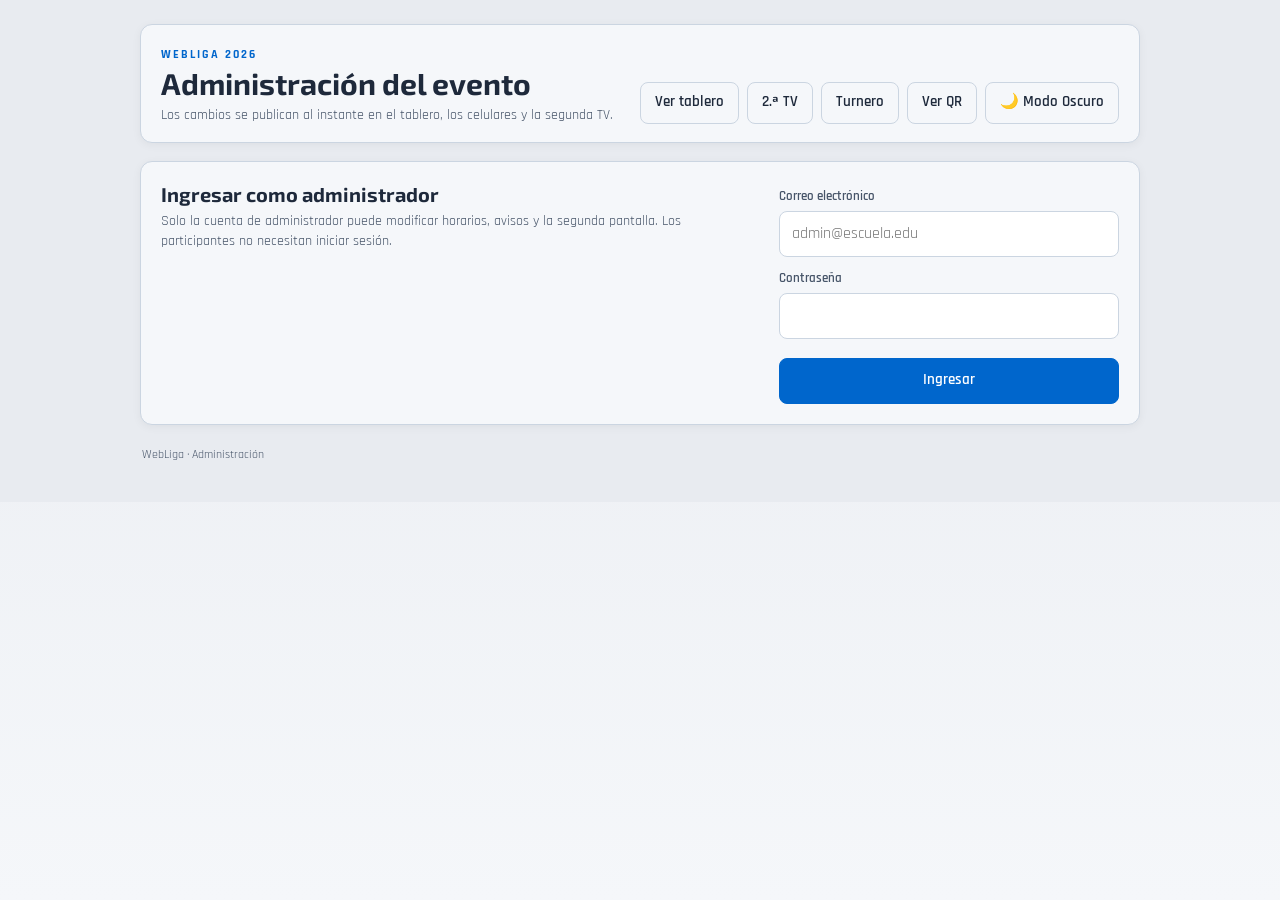
==== commit 5a9fb4f7: "Editar la segunda TV desde el panel y publicar por Supabase" ====
--- a/admin.html
+++ b/admin.html
@@ -4,7 +4,7 @@
     <meta charset="UTF-8">
     <meta name="viewport" content="width=device-width, initial-scale=1.0">
     <meta name="robots" content="noindex, nofollow">
-    <title>Administración de horarios · WebLiga</title>
+    <title>Administración del evento · WebLiga</title>
     <link rel="preconnect" href="https://fonts.googleapis.com">
     <link rel="preconnect" href="https://fonts.gstatic.com" crossorigin>
     <link href="https://fonts.googleapis.com/css2?family=Rajdhani:wght@400;500;600;700&family=Exo+2:wght@400;500;600;700&display=swap" rel="stylesheet">
@@ -24,11 +24,12 @@
         <header class="admin-header">
             <div class="admin-brand">
                 <span class="admin-kicker">WEBLIGA 2026</span>
-                <h1>Administración de horarios</h1>
-                <p>Los cambios se publican al instante en el tablero y en los celulares.</p>
+                <h1>Administración del evento</h1>
+                <p>Los cambios se publican al instante en el tablero, los celulares y la segunda TV.</p>
             </div>
             <div class="admin-header-actions">
                 <a class="admin-button ghost" href="index.html" target="_blank" rel="noopener">Ver tablero</a>
+                <a class="admin-button ghost" href="brackets.html" target="_blank" rel="noopener">2.ª TV</a>
                 <a class="admin-button ghost" href="turnero.html" target="_blank" rel="noopener">Turnero</a>
                 <a class="admin-button ghost" href="qr.html" target="_blank" rel="noopener">Ver QR</a>
                 <button type="button" class="admin-button ghost" id="themeToggle">🌙 Modo Oscuro</button>
@@ -40,7 +41,8 @@
             <strong>Falta configurar Supabase.</strong>
             <p>
                 Completá <code>supabase-config.js</code> y ejecutá el SQL de
-                <code>supabase/schema.sql</code> y <code>supabase/avisos.sql</code>.
+                <code>supabase/schema.sql</code>, <code>supabase/avisos.sql</code> y
+                <code>supabase/llaves.sql</code>.
                 La guía paso a paso está en <code>GUIA-SUPABASE.md</code>.
             </p>
         </div>
@@ -49,8 +51,8 @@
             <div class="admin-login-info">
                 <h2>Ingresar como administrador</h2>
                 <p>
-                    Solo la cuenta de administrador puede modificar horarios.
-                    Los participantes no necesitan iniciar sesión.
+                    Solo la cuenta de administrador puede modificar horarios, avisos
+                    y la segunda pantalla. Los participantes no necesitan iniciar sesión.
                 </p>
             </div>
             <form id="loginForm" class="admin-form" novalidate>
@@ -93,6 +95,35 @@
                 <div id="adminRows" class="admin-rows"></div>
             </section>
 
+            <section class="admin-card" id="llavesCard">
+                <div class="admin-card-header">
+                    <h2>Llaves y posiciones (2.ª TV)</h2>
+                    <p>
+                        Editá la pantalla de <a href="brackets.html" target="_blank" rel="noopener">la segunda TV</a>.
+                        Al guardar, los cambios aparecen al instante, sin recargar ni volver a subir la web.
+                    </p>
+                </div>
+
+                <div class="admin-llaves-top">
+                    <label for="llavesCategoria">Pantalla
+                        <select id="llavesCategoria"></select>
+                    </label>
+                    <label for="llavesRotacion">Segundos por pantalla
+                        <input type="number" id="llavesRotacion" min="5" max="300" step="1" inputmode="numeric">
+                    </label>
+                    <a class="admin-button ghost" href="brackets.html" target="_blank" rel="noopener">Ver 2.ª TV</a>
+                </div>
+
+                <div id="llavesEditor" class="admin-llaves-editor"></div>
+
+                <div class="admin-actions admin-llaves-acciones">
+                    <button type="button" class="admin-button primary" id="llavesGuardar">Guardar en la 2.ª TV</button>
+                    <button type="button" class="admin-button ghost" id="llavesRecargar">Recargar</button>
+                </div>
+                <p class="admin-error" id="llavesError" hidden></p>
+                <p class="admin-muted admin-llaves-info" id="llavesInfo"></p>
+            </section>
+
             <section class="admin-card">
                 <div class="admin-card-header">
                     <h2>Aviso para el tablero</h2>
@@ -100,7 +131,28 @@
                 </div>
                 <div class="admin-form">
                     <label for="avisoTexto">Texto del aviso</label>
-                    <textarea id="avisoTexto" rows="2" maxlength="240" placeholder="Ej: Los turnos de la LNR ya están publicados en el turnero"></textarea>
+                    <div class="admin-plantillas">
+                        <span class="admin-plantillas-label">Mensajes rápidos:</span>
+                        <button type="button" class="admin-chip" data-plantilla="Retraso en [ACTIVIDAD]: arranca a las [HORA].">Retraso</button>
+                        <button type="button" class="admin-chip" data-plantilla="Último llamado para [ACTIVIDAD] en [LUGAR].">Último llamado</button>
+                        <button type="button" class="admin-chip" data-plantilla="Se necesita participante de [ACTIVIDAD] en [LUGAR].">Se necesita participante</button>
+                        <button type="button" class="admin-chip" data-plantilla="[ACTIVIDAD] comienza ahora en [LUGAR].">Ya empieza</button>
+                        <button type="button" class="admin-chip" data-plantilla="[ACTIVIDAD] se reprograma para las [HORA].">Se reprograma</button>
+                        <button type="button" class="admin-chip" data-plantilla="[ACTIVIDAD] finalizó. Pueden pasar a [LUGAR].">Finalizó</button>
+                    </div>
+                    <textarea id="avisoTexto" rows="2" maxlength="240" placeholder="Escribí el aviso o tocá un mensaje rápido"></textarea>
+
+                    <div class="admin-plantillas admin-plantillas-completar">
+                        <span class="admin-plantillas-label">Completar:</span>
+                        <select id="avisoActividadPick" class="admin-chip-select" title="Reemplaza [ACTIVIDAD] en el texto">
+                            <option value="">[ACTIVIDAD]…</option>
+                        </select>
+                        <select id="avisoLugarPick" class="admin-chip-select" title="Reemplaza [LUGAR] en el texto">
+                            <option value="">[LUGAR]…</option>
+                        </select>
+                        <button type="button" class="admin-chip" id="avisoHoraBtn" title="Reemplaza [HORA] por la hora actual">Usar hora actual</button>
+                        <button type="button" class="admin-chip" id="avisoLimpiarBtn" title="Vacía el texto">Limpiar</button>
+                    </div>
 
                     <label class="admin-check">
                         <input type="checkbox" id="avisoActivo">
@@ -156,6 +208,7 @@
     <script src="lib/supabase.js"></script>
     <script src="supabase-config.js"></script>
     <script src="datos.js"></script>
+    <script src="brackets-data.js"></script>
     <script src="lib/qrcode-generator.js"></script>
     <script src="horarios-sync.js"></script>
     <script src="qr-comun.js"></script>
--- a/styles.css
+++ b/styles.css
@@ -105,7 +105,7 @@
     height: 100vh;
     width: 100vw;
     display: grid;
-    grid-template-rows: 8vh 16vh 1fr 10vh;
+    grid-template-rows: 8vh auto 16vh 1fr 10vh;
     grid-template-columns: 1fr;
     gap: 1vh;
     padding: 1vh 1.5vw;
@@ -185,36 +185,67 @@
 }
 
 /* Aviso para notificaciones importantes.
+   Debe saltar a la vista: bloque naranja con texto oscuro, un latido suave
+   de brillo y un símbolo "!" que se ve en cualquier dispositivo.
    En TV/vista fija flota bajo el encabezado para cubrir el tablero
    sin desarmar la grilla; en celulares pasa a ser un elemento normal. */
 .aviso-banner {
-    position: fixed;
-    top: calc(8vh + 2vh);
-    left: 1.5vw;
-    right: 1.5vw;
-    z-index: 50;
+    grid-row: 2;
+    position: static;
     display: flex;
     align-items: center;
-    gap: 1vw;
-    padding: 1.1vh 1.5vw;
-    background: var(--bg-secondary);
-    border: 2px solid var(--neon-cyan);
-    border-radius: 8px;
-    box-shadow: 0 6px 18px rgba(0, 0, 0, 0.22);
+    gap: 1.2vw;
+    padding: 1.4vh 1.8vw;
+    background: linear-gradient(90deg, #ffb703 0%, #ff7b00 100%);
+    border: 2px solid rgba(0, 0, 0, 0.35);
+    border-radius: 10px;
+    color: #17130c;
     font-family: 'Exo 2', sans-serif;
-    font-size: 2.1vh;
-    font-weight: 600;
-    color: var(--text-primary);
+    font-size: 2.3vh;
+    font-weight: 700;
+    animation: avisoImportante 2.4s ease-in-out infinite;
+}
+
+@keyframes avisoImportante {
+    0%, 100% {
+        box-shadow: 0 6px 18px rgba(0, 0, 0, 0.30);
+    }
+    50% {
+        box-shadow: 0 6px 28px rgba(255, 120, 0, 0.60);
+    }
+}
+
+@media (prefers-reduced-motion: reduce) {
+    .aviso-banner {
+        animation: none;
+        box-shadow: 0 6px 18px rgba(0, 0, 0, 0.30);
+    }
+}
+
+/* El atributo hidden debe ganarle al display: flex */
+.aviso-banner[hidden] {
+    display: none !important;
 }
 
 .aviso-icono {
-    font-size: 2.5vh;
+    width: 4.2vh;
+    height: 4.2vh;
+    display: flex;
+    align-items: center;
+    justify-content: center;
     flex-shrink: 0;
+    background: #17130c;
+    border-radius: 50%;
+    color: #ffb703;
+    font-size: 2.8vh;
+    font-weight: 800;
+    line-height: 1;
 }
 
 .aviso-texto {
     flex: 1;
     line-height: 1.35;
+    text-shadow: none;
 }
 
 .clock-label {
@@ -257,7 +288,7 @@
 
 /* Zona Superior Prominente "AHORA MISMO" */
 .now-section {
-    grid-row: 2;
+    grid-row: 3;
     display: flex;
     align-items: center;
     gap: 2vw;
@@ -500,7 +531,7 @@
 
 /* Main Grid */
 .main-grid {
-    grid-row: 3;
+    grid-row: 4;
     display: grid;
     grid-template-columns: 1.3fr 0.7fr;
     gap: 1.5vw;
@@ -954,7 +985,7 @@
 
 /* Footer Bottom */
 .footer-bottom {
-    grid-row: 4;
+    grid-row: 5;
     background: var(--bg-secondary);
     border: 2px solid var(--border-color);
     border-radius: 8px;
@@ -1184,15 +1215,18 @@
     /* ---------- Aviso para notificaciones ---------- */
     .aviso-banner {
         position: static;
-        padding: 10px 12px;
+        padding: 12px 14px;
         font-size: 15px;
+        font-weight: 700;
         gap: 10px;
-        border-radius: 8px;
-        box-shadow: 0 4px 12px rgba(0, 0, 0, 0.18);
+        border-radius: 10px;
+        box-shadow: 0 4px 14px rgba(0, 0, 0, 0.25);
     }
 
     .aviso-icono {
-        font-size: 18px;
+        width: 26px;
+        height: 26px;
+        font-size: 15px;
     }
 
     .time-debug-input.active {
@@ -1513,3 +1547,763 @@
         opacity: 0;
     }
 }
+
+/* ==================================================================== */
+/* PANTALLA DE LLAVES Y POSICIONES (brackets.html)                       */
+/* Segunda TV: competidores y jueces. Estética neón, tipografía grande. */
+/* ==================================================================== */
+
+.brk-body {
+    --brk-acento: #00ffff;
+    --brk-acento-suave: rgba(0, 255, 255, 0.14);
+    --brk-acento-medio: rgba(0, 255, 255, 0.45);
+    --brk-acento-brillo: rgba(0, 255, 255, 0.35);
+    background:
+        radial-gradient(1100px 600px at 12% -10%, rgba(0, 255, 255, 0.07), transparent 60%),
+        radial-gradient(900px 500px at 88% 110%, rgba(255, 0, 255, 0.06), transparent 60%),
+        linear-gradient(180deg, var(--bg-primary) 0%, var(--bg-secondary) 100%);
+}
+
+.brk-app {
+    height: 100vh;
+    height: 100dvh;
+    width: 100vw;
+    display: grid;
+    grid-template-rows: auto auto minmax(0, 1fr) auto;
+    gap: 0.9vh;
+    padding: 1.2vh 1.5vw;
+    overflow: hidden;
+}
+
+/* ---------- Encabezado fijo con categoría y reloj ---------- */
+
+.brk-header {
+    position: relative;
+    display: grid;
+    grid-template-columns: 1fr auto 1fr;
+    align-items: center;
+    gap: 1.5vw;
+    padding: 1vh 1.6vw;
+    background: linear-gradient(90deg, var(--bg-secondary) 0%, var(--bg-tertiary) 50%, var(--bg-secondary) 100%);
+    border: 2px solid var(--border-color);
+    border-radius: 10px;
+    box-shadow: 0 0 20px rgba(0, 0, 0, 0.35);
+    overflow: hidden;
+}
+
+.brk-header::after {
+    content: '';
+    position: absolute;
+    left: 0;
+    right: 0;
+    bottom: 0;
+    height: 2px;
+    background: linear-gradient(90deg, transparent, var(--brk-acento), transparent);
+    opacity: 0.75;
+}
+
+.brk-brand {
+    justify-self: start;
+    display: flex;
+    flex-direction: column;
+    gap: 0.3vh;
+    text-decoration: none;
+    color: inherit;
+}
+
+.brk-brand-mark {
+    font-family: 'Exo 2', sans-serif;
+    font-size: 2.6vh;
+    font-weight: 800;
+    letter-spacing: 0.18em;
+    color: var(--text-primary);
+    line-height: 1;
+}
+
+.brk-brand-sub {
+    font-family: 'Rajdhani', sans-serif;
+    font-size: 1.25vh;
+    font-weight: 600;
+    letter-spacing: 0.16em;
+    color: var(--text-secondary);
+    text-transform: uppercase;
+}
+
+.brk-header-centro {
+    justify-self: center;
+    display: flex;
+    flex-direction: column;
+    align-items: center;
+    gap: 0.2vh;
+    text-align: center;
+    min-width: 0;
+}
+
+.brk-header-label {
+    font-family: 'Rajdhani', sans-serif;
+    font-size: 1.2vh;
+    font-weight: 700;
+    letter-spacing: 0.28em;
+    color: var(--text-secondary);
+    text-transform: uppercase;
+}
+
+.brk-header-centro h1 {
+    font-family: 'Exo 2', sans-serif;
+    font-size: 4.2vh;
+    font-weight: 800;
+    letter-spacing: 0.1em;
+    line-height: 1.05;
+    color: var(--brk-acento);
+    text-shadow: 0 0 18px var(--brk-acento-brillo);
+    white-space: nowrap;
+}
+
+.brk-header-fase {
+    font-family: 'Rajdhani', sans-serif;
+    font-size: 1.7vh;
+    font-weight: 700;
+    letter-spacing: 0.2em;
+    color: var(--text-secondary);
+    text-transform: uppercase;
+}
+
+.brk-header-fase[hidden] {
+    display: none;
+}
+
+.brk-cambio {
+    animation: brkCambio 0.45s ease;
+}
+
+@keyframes brkCambio {
+    from {
+        opacity: 0.3;
+        transform: translateY(4px);
+    }
+    to {
+        opacity: 1;
+        transform: none;
+    }
+}
+
+.brk-reloj {
+    justify-self: end;
+    display: flex;
+    flex-direction: column;
+    align-items: flex-end;
+    gap: 0.2vh;
+}
+
+.brk-reloj-label {
+    font-family: 'Rajdhani', sans-serif;
+    font-size: 1.2vh;
+    font-weight: 700;
+    letter-spacing: 0.28em;
+    color: var(--text-secondary);
+}
+
+.brk-reloj-hora {
+    font-family: 'Exo 2', monospace;
+    font-size: 4.2vh;
+    font-weight: 700;
+    letter-spacing: 0.06em;
+    line-height: 1;
+    color: var(--neon-green);
+    font-variant-numeric: tabular-nums;
+}
+
+/* ---------- Barra de progreso del carrusel ---------- */
+
+.brk-progreso {
+    height: 6px;
+    border-radius: 999px;
+    background: rgba(148, 163, 184, 0.16);
+    overflow: hidden;
+}
+
+.brk-progreso-fill {
+    height: 100%;
+    width: 100%;
+    transform: scaleX(0);
+    transform-origin: left center;
+    background: linear-gradient(90deg, var(--brk-acento-medio), var(--brk-acento));
+    box-shadow: 0 0 10px var(--brk-acento-brillo);
+}
+
+.brk-progreso-fill.corriendo {
+    animation: brkProgreso var(--brk-duracion, 18s) linear forwards;
+}
+
+.brk-progreso-fill.pausado {
+    animation-play-state: paused;
+}
+
+@keyframes brkProgreso {
+    from {
+        transform: scaleX(0);
+    }
+    to {
+        transform: scaleX(1);
+    }
+}
+
+/* ---------- Escenario del carrusel ---------- */
+
+.brk-main {
+    position: relative;
+    min-height: 0;
+    overflow: hidden;
+}
+
+.brk-slide {
+    position: absolute;
+    inset: 0;
+    display: flex;
+    flex-direction: column;
+    gap: 0.8vh;
+    opacity: 0;
+    visibility: hidden;
+    transform: translateY(6px);
+    transition: opacity 0.45s ease, transform 0.45s ease, visibility 0.45s;
+}
+
+.brk-slide.activa {
+    opacity: 1;
+    visibility: visible;
+    transform: none;
+}
+
+.brk-nota {
+    flex-shrink: 0;
+    text-align: center;
+    font-family: 'Rajdhani', sans-serif;
+    font-size: 1.8vh;
+    font-weight: 600;
+    letter-spacing: 0.08em;
+    color: var(--text-secondary);
+    text-transform: uppercase;
+}
+
+/* ---------- Llaves (eliminación directa) ---------- */
+
+.brk-bracket {
+    flex: 1;
+    display: flex;
+    gap: 1.2vw;
+    min-height: 0;
+}
+
+.brk-ronda {
+    flex: 1 1 0;
+    display: flex;
+    flex-direction: column;
+    min-width: 0;
+}
+
+.brk-ronda-titulo {
+    flex-shrink: 0;
+    padding: 0.8vh 0.6vw;
+    background: var(--bg-secondary);
+    border-bottom: 2px solid var(--brk-acento-medio);
+    border-radius: 4px 4px 0 0;
+    text-align: center;
+    font-family: 'Rajdhani', sans-serif;
+    font-size: 1.7vh;
+    font-weight: 700;
+    letter-spacing: 0.14em;
+    color: var(--brk-acento);
+    text-transform: uppercase;
+}
+
+.brk-partidos {
+    flex: 1;
+    display: flex;
+    flex-direction: column;
+    justify-content: space-around;
+    gap: 1vh;
+    min-height: 0;
+    padding-top: 0.6vh;
+}
+
+.brk-partido {
+    position: relative;
+    background: var(--bg-tertiary);
+    border: 1px solid var(--border-color);
+    border-left: 3px solid var(--brk-acento-medio);
+    border-radius: 6px;
+    box-shadow: 0 4px 14px rgba(0, 0, 0, 0.28);
+    overflow: hidden;
+}
+
+.brk-partido--en_curso {
+    border-color: var(--brk-acento);
+    box-shadow: 0 0 16px var(--brk-acento-brillo);
+}
+
+.brk-en-vivo {
+    display: block;
+    padding: 0.35vh 0.5vw;
+    background: var(--brk-acento);
+    color: #04070d;
+    text-align: center;
+    font-family: 'Rajdhani', sans-serif;
+    font-size: 1.15vh;
+    font-weight: 700;
+    letter-spacing: 0.18em;
+}
+
+.brk-jugador {
+    display: flex;
+    align-items: center;
+    justify-content: space-between;
+    gap: 0.8vw;
+    padding: 1.15vh 0.9vw;
+    font-family: 'Exo 2', sans-serif;
+}
+
+.brk-jugador + .brk-jugador {
+    border-top: 1px solid var(--border-color);
+}
+
+.brk-jugador-nombre {
+    font-size: 2.05vh;
+    font-weight: 600;
+    line-height: 1.15;
+    white-space: nowrap;
+    overflow: hidden;
+    text-overflow: ellipsis;
+}
+
+.brk-jugador-puntos {
+    flex-shrink: 0;
+    min-width: 2.2ch;
+    text-align: right;
+    font-size: 2.35vh;
+    font-weight: 700;
+    color: var(--text-secondary);
+    font-variant-numeric: tabular-nums;
+}
+
+.brk-ganador {
+    background: var(--brk-acento-suave);
+}
+
+.brk-ganador .brk-jugador-nombre,
+.brk-ganador .brk-jugador-puntos {
+    color: var(--brk-acento);
+    font-weight: 700;
+}
+
+.brk-vacio .brk-jugador-nombre {
+    font-style: italic;
+    font-weight: 500;
+    color: var(--text-secondary);
+}
+
+.brk-sin-partidos {
+    text-align: center;
+    font-family: 'Rajdhani', sans-serif;
+    font-size: 1.5vh;
+    color: var(--text-secondary);
+}
+
+.brk-campeon {
+    flex: 0 0 14%;
+    align-self: center;
+    min-height: 26vh;
+    display: flex;
+    flex-direction: column;
+    align-items: center;
+    justify-content: center;
+    gap: 1vh;
+    padding: 1.5vh 0.9vw;
+    text-align: center;
+    border: 2px dashed var(--brk-acento-medio);
+    border-radius: 10px;
+    background: linear-gradient(180deg, var(--brk-acento-suave), transparent 75%);
+}
+
+.brk-campeon-label {
+    font-family: 'Rajdhani', sans-serif;
+    font-size: 1.35vh;
+    font-weight: 700;
+    letter-spacing: 0.24em;
+    color: var(--text-secondary);
+}
+
+.brk-campeon-nombre {
+    font-family: 'Exo 2', sans-serif;
+    font-size: 3.2vh;
+    font-weight: 800;
+    line-height: 1.1;
+    color: var(--brk-acento);
+    text-shadow: 0 0 20px var(--brk-acento-brillo);
+}
+
+.brk-campeon-detalle {
+    font-family: 'Rajdhani', sans-serif;
+    font-size: 1.35vh;
+    font-weight: 600;
+    letter-spacing: 0.1em;
+    color: var(--text-secondary);
+    text-transform: uppercase;
+}
+
+.brk-campeon--vacio .brk-campeon-nombre {
+    font-size: 2.1vh;
+    font-style: italic;
+    color: var(--text-secondary);
+    text-shadow: none;
+}
+
+/* ---------- Fase de grupos ---------- */
+
+.brk-grupos {
+    flex: 1;
+    display: flex;
+    flex-direction: column;
+    justify-content: center;
+    gap: 2.2vh;
+    min-height: 0;
+}
+
+.brk-grupos-filas {
+    display: grid;
+    grid-template-columns: 1fr 1fr;
+    gap: 2vw;
+}
+
+.brk-grupo {
+    display: flex;
+    flex-direction: column;
+    min-height: 0;
+}
+
+.brk-grupo-titulo {
+    margin-bottom: 0.8vh;
+    font-family: 'Rajdhani', sans-serif;
+    font-size: 2vh;
+    font-weight: 700;
+    letter-spacing: 0.18em;
+    color: var(--brk-acento);
+    text-transform: uppercase;
+}
+
+.brk-cruces {
+    display: flex;
+    flex-direction: column;
+    gap: 0.8vh;
+}
+
+.brk-cruces-titulo {
+    text-align: center;
+    font-family: 'Rajdhani', sans-serif;
+    font-size: 2vh;
+    font-weight: 700;
+    letter-spacing: 0.18em;
+    color: var(--brk-acento);
+    text-transform: uppercase;
+}
+
+.brk-cruces-lista {
+    display: grid;
+    grid-template-columns: 1fr 1fr;
+    gap: 1.2vw;
+}
+
+/* ---------- Tablas de posiciones ---------- */
+
+.brk-tabla-panel {
+    flex: 1;
+    display: flex;
+    min-height: 0;
+}
+
+.brk-tabla-panel > .brk-tabla {
+    height: 100%;
+}
+
+.brk-tabla {
+    width: 100%;
+    border-collapse: collapse;
+    font-family: 'Exo 2', sans-serif;
+    font-size: 2.1vh;
+}
+
+.brk-tabla thead th {
+    padding: 1vh 1.2vw;
+    background: var(--bg-secondary);
+    border-bottom: 2px solid var(--brk-acento-medio);
+    text-align: center;
+    font-family: 'Rajdhani', sans-serif;
+    font-size: 1.5vh;
+    font-weight: 700;
+    letter-spacing: 0.16em;
+    color: var(--text-secondary);
+    text-transform: uppercase;
+}
+
+.brk-tabla tbody td {
+    padding: 1.1vh 1.2vw;
+    border-bottom: 1px solid var(--border-color);
+    text-align: center;
+    font-size: 2.1vh;
+    font-weight: 600;
+    font-variant-numeric: tabular-nums;
+}
+
+.brk-tabla tbody tr:last-child td {
+    border-bottom: none;
+}
+
+.brk-tabla tbody tr:nth-child(even) {
+    background: rgba(255, 255, 255, 0.025);
+}
+
+[data-theme="light"] .brk-tabla tbody tr:nth-child(even) {
+    background: rgba(15, 23, 42, 0.03);
+}
+
+.brk-tabla .brk-izq {
+    text-align: left;
+}
+
+.brk-pos-celda {
+    width: 6%;
+    font-family: 'Exo 2', sans-serif;
+    font-size: 2.4vh;
+    font-weight: 800;
+    color: var(--text-secondary);
+}
+
+.brk-tabla tbody tr.brk-fila-1 td {
+    background: var(--brk-acento-suave);
+}
+
+.brk-tabla tbody tr.brk-fila-1 .brk-pos-celda,
+.brk-tabla tbody tr.brk-fila-2 .brk-pos-celda,
+.brk-tabla tbody tr.brk-fila-3 .brk-pos-celda {
+    color: var(--brk-acento);
+}
+
+.brk-celda-destacada {
+    color: var(--brk-acento);
+    font-weight: 700;
+}
+
+.brk-tabla-vacia {
+    flex: 1;
+    display: flex;
+    align-items: center;
+    justify-content: center;
+}
+
+/* ---------- Pie con puntos del carrusel ---------- */
+
+.brk-footer {
+    display: flex;
+    align-items: center;
+    gap: 1.2vw;
+    min-height: 3.2vh;
+    font-family: 'Rajdhani', sans-serif;
+    font-size: 1.35vh;
+    font-weight: 600;
+    letter-spacing: 0.05em;
+    color: var(--text-secondary);
+}
+
+.brk-puntos {
+    display: flex;
+    flex-wrap: wrap;
+    gap: 0.45vw;
+}
+
+.brk-punto {
+    padding: 0.5vh 0.9vw;
+    background: var(--bg-tertiary);
+    border: 1px solid var(--border-color);
+    border-radius: 999px;
+    color: var(--text-secondary);
+    font-family: inherit;
+    font-size: 1.3vh;
+    font-weight: 700;
+    letter-spacing: 0.06em;
+    white-space: nowrap;
+    cursor: pointer;
+    transition: color 0.2s ease, border-color 0.2s ease, background 0.2s ease;
+}
+
+.brk-punto:hover {
+    border-color: var(--brk-acento);
+    color: var(--text-primary);
+}
+
+.brk-punto.activo {
+    background: var(--brk-acento);
+    border-color: var(--brk-acento);
+    color: #04070d;
+}
+
+.brk-actualizado {
+    margin-left: auto;
+    text-transform: uppercase;
+    letter-spacing: 0.1em;
+    opacity: 0.85;
+}
+
+.brk-ayuda {
+    flex-shrink: 0;
+    opacity: 0.7;
+}
+
+.brk-ayuda--pausa {
+    color: var(--neon-orange);
+    opacity: 1;
+    font-weight: 700;
+}
+
+/* ---------- Error de datos ---------- */
+
+.brk-error {
+    height: 100%;
+    display: flex;
+    flex-direction: column;
+    align-items: center;
+    justify-content: center;
+    gap: 1.2vh;
+    padding: 2vw;
+    text-align: center;
+    font-family: 'Rajdhani', sans-serif;
+    font-size: 1.9vh;
+    color: var(--text-secondary);
+}
+
+.brk-error strong {
+    font-family: 'Exo 2', sans-serif;
+    font-size: 2.8vh;
+    color: var(--neon-red);
+}
+
+.brk-error code {
+    color: var(--brk-acento);
+}
+
+/* ---------- Ajustes para pantallas chicas ---------- */
+
+@media (max-width: 900px) {
+    .brk-app {
+        gap: 8px;
+        padding: 8px;
+    }
+
+    .brk-header {
+        grid-template-columns: 1fr;
+        gap: 8px;
+        padding: 8px 10px;
+    }
+
+    .brk-brand {
+        justify-self: center;
+        align-items: center;
+        text-align: center;
+    }
+
+    .brk-brand-mark {
+        font-size: 20px;
+    }
+
+    .brk-brand-sub {
+        font-size: 10px;
+    }
+
+    .brk-header-centro h1 {
+        font-size: 24px;
+        white-space: normal;
+    }
+
+    .brk-reloj {
+        justify-self: center;
+        align-items: center;
+        flex-direction: row;
+        gap: 8px;
+    }
+
+    .brk-reloj-hora {
+        font-size: 24px;
+    }
+
+    .brk-nota {
+        font-size: 13px;
+    }
+
+    .brk-slide {
+        overflow-y: auto;
+    }
+
+    .brk-bracket {
+        overflow-x: auto;
+        padding-bottom: 6px;
+    }
+
+    .brk-ronda {
+        flex: 0 0 170px;
+    }
+
+    .brk-campeon {
+        flex: 0 0 150px;
+    }
+
+    .brk-ronda-titulo,
+    .brk-jugador-nombre {
+        font-size: 13px;
+    }
+
+    .brk-jugador-puntos {
+        font-size: 15px;
+    }
+
+    .brk-grupos-filas,
+    .brk-cruces-lista {
+        grid-template-columns: 1fr;
+    }
+
+    .brk-tabla {
+        font-size: 13px;
+    }
+
+    .brk-tabla thead th {
+        padding: 6px 8px;
+        font-size: 11px;
+    }
+
+    .brk-tabla tbody td {
+        padding: 7px 8px;
+        font-size: 13px;
+    }
+
+    .brk-pos-celda {
+        font-size: 15px;
+    }
+
+    .brk-footer {
+        flex-wrap: wrap;
+        font-size: 11px;
+    }
+
+    .brk-ayuda {
+        display: none;
+    }
+}
+
+@media (prefers-reduced-motion: reduce) {
+    .brk-slide {
+        transition: none;
+        transform: none;
+    }
+
+    .brk-cambio {
+        animation: none;
+    }
+}
+
--- a/admin.css
+++ b/admin.css
@@ -159,6 +159,14 @@
 .admin-muted {
     margin-top: 12px;
     font-size: 13px;
+}
+
+.admin-card-header p a,
+.admin-muted a {
+    color: var(--neon-cyan);
+    font-weight: 600;
+    text-decoration: underline;
+    text-underline-offset: 2px;
 }
 
 /* ---------- Avisos ---------- */
@@ -269,6 +277,66 @@
     cursor: pointer;
 }
 
+/* ---------- Mensajes rápidos del aviso ---------- */
+
+.admin-plantillas {
+    display: flex;
+    flex-wrap: wrap;
+    align-items: center;
+    gap: 6px;
+    margin-bottom: 2px;
+}
+
+.admin-plantillas-label {
+    color: var(--text-secondary);
+    font-size: 13px;
+    font-weight: 600;
+    margin-right: 2px;
+}
+
+.admin-chip {
+    padding: 5px 10px;
+    min-height: 30px;
+    background: var(--bg-tertiary);
+    color: var(--text-primary);
+    border: 1px solid var(--border-color);
+    border-radius: 999px;
+    font-family: inherit;
+    font-size: 13px;
+    font-weight: 600;
+    white-space: nowrap;
+    cursor: pointer;
+    transition: border-color 0.2s ease, background 0.2s ease;
+}
+
+.admin-chip:hover {
+    border-color: var(--neon-cyan);
+    background: var(--bg-secondary);
+}
+
+.admin-plantillas-completar {
+    margin-top: 6px;
+}
+
+.admin-chip-select {
+    min-height: 30px;
+    max-width: 220px;
+    padding: 5px 6px;
+    background: var(--bg-tertiary);
+    color: var(--text-primary);
+    border: 1px solid var(--border-color);
+    border-radius: 6px;
+    font-family: inherit;
+    font-size: 13px;
+    font-weight: 600;
+    cursor: pointer;
+}
+
+.admin-chip-select:focus {
+    outline: 2px solid var(--neon-cyan);
+    outline-offset: 1px;
+}
+
 .admin-form .admin-button {
     margin-top: 12px;
     min-height: 46px;
@@ -446,6 +514,327 @@
 .admin-row.dirty .admin-tag {
     color: var(--neon-orange);
     border-color: var(--neon-orange);
+}
+
+/* ---------- Editor de llaves (segunda TV) ---------- */
+
+.admin-llaves-top {
+    display: flex;
+    flex-wrap: wrap;
+    align-items: flex-end;
+    gap: 14px 18px;
+    margin-bottom: 16px;
+    padding: 14px;
+    background: var(--bg-tertiary);
+    border: 1px solid var(--border-color);
+    border-radius: 9px;
+}
+
+.admin-llaves-top label {
+    display: flex;
+    flex-direction: column;
+    gap: 5px;
+    color: var(--text-secondary);
+    font-size: 11.5px;
+    font-weight: 600;
+    letter-spacing: 0.3px;
+}
+
+.admin-llaves-top select,
+.admin-llaves-top input {
+    min-height: 40px;
+    padding: 8px 10px;
+    background: var(--bg-secondary);
+    color: var(--text-primary);
+    border: 1px solid var(--border-color);
+    border-radius: 7px;
+    font-family: inherit;
+    font-size: 14px;
+}
+
+.admin-llaves-top select {
+    min-width: 210px;
+}
+
+.admin-llaves-top input[type="number"] {
+    width: 130px;
+}
+
+.admin-llaves-top select:focus,
+.admin-llaves-top input:focus,
+.admin-llaves-campo input:focus,
+.admin-llaves-campo select:focus,
+.admin-llaves-celda:focus {
+    outline: 2px solid var(--neon-cyan);
+    outline-offset: 1px;
+}
+
+.admin-llaves-editor {
+    display: flex;
+    flex-direction: column;
+    gap: 14px;
+    margin-bottom: 16px;
+}
+
+.admin-llaves-ficha,
+.admin-llaves-bloque {
+    padding: 14px;
+    background: var(--bg-tertiary);
+    border: 1px solid var(--border-color);
+    border-radius: 9px;
+}
+
+.admin-llaves-ficha {
+    display: flex;
+    flex-direction: column;
+    gap: 10px;
+}
+
+.admin-llaves-grid {
+    display: grid;
+    grid-template-columns: repeat(auto-fit, minmax(155px, 1fr));
+    gap: 12px;
+}
+
+.admin-llaves-campo {
+    display: flex;
+    flex-direction: column;
+    gap: 4px;
+    min-width: 0;
+    color: var(--text-secondary);
+    font-size: 11.5px;
+    font-weight: 600;
+    letter-spacing: 0.3px;
+}
+
+.admin-llaves-campo.ancho {
+    grid-column: 1 / -1;
+}
+
+.admin-llaves-campo input,
+.admin-llaves-campo select {
+    width: 100%;
+    min-height: 38px;
+    padding: 7px 9px;
+    background: var(--bg-secondary);
+    color: var(--text-primary);
+    border: 1px solid var(--border-color);
+    border-radius: 7px;
+    font-family: inherit;
+    font-size: 14px;
+    font-weight: 500;
+    letter-spacing: 0;
+}
+
+.admin-llaves-campo input[type="color"] {
+    padding: 3px;
+    cursor: pointer;
+}
+
+.admin-llaves-tipo {
+    align-self: flex-start;
+    margin-top: 0;
+}
+
+.admin-llaves-bloque-head {
+    display: flex;
+    flex-wrap: wrap;
+    align-items: center;
+    justify-content: space-between;
+    gap: 10px;
+    margin-bottom: 12px;
+}
+
+.admin-llaves-bloque-head h3 {
+    font-family: 'Exo 2', sans-serif;
+    font-size: 17px;
+    color: var(--text-primary);
+}
+
+.admin-llaves-ronda,
+.admin-llaves-grupo {
+    margin-top: 14px;
+    padding-top: 14px;
+    border-top: 1px solid var(--border-color);
+}
+
+.admin-llaves-ronda:first-of-type,
+.admin-llaves-grupo:first-of-type {
+    margin-top: 0;
+    padding-top: 0;
+    border-top: 0;
+}
+
+.admin-llaves-ronda-head {
+    display: flex;
+    flex-wrap: wrap;
+    align-items: center;
+    gap: 10px;
+    margin-bottom: 10px;
+}
+
+.admin-llaves-ronda-head input {
+    flex: 1 1 220px;
+    min-height: 38px;
+    padding: 7px 9px;
+    background: var(--bg-secondary);
+    color: var(--text-primary);
+    border: 1px solid var(--border-color);
+    border-radius: 7px;
+    font-family: inherit;
+    font-size: 14px;
+    font-weight: 600;
+}
+
+.admin-llaves-ronda-nombre {
+    text-transform: uppercase;
+}
+
+.admin-llaves-partidos {
+    display: flex;
+    flex-direction: column;
+    gap: 9px;
+    margin-top: 9px;
+}
+
+.admin-llaves-partido {
+    display: flex;
+    flex-wrap: wrap;
+    align-items: flex-end;
+    gap: 10px;
+    padding: 10px;
+    background: var(--bg-secondary);
+    border: 1px solid var(--border-color);
+    border-radius: 8px;
+}
+
+.admin-llaves-partido-campos {
+    flex: 1 1 560px;
+    display: grid;
+    grid-template-columns: repeat(auto-fit, minmax(110px, 1fr));
+    gap: 9px;
+    min-width: 0;
+}
+
+.admin-llaves-partido .admin-button {
+    min-height: 38px;
+    padding: 7px 10px;
+    font-size: 12.5px;
+}
+
+.admin-llaves-quitar {
+    color: var(--neon-orange);
+    border-color: var(--neon-orange);
+}
+
+.admin-llaves-quitar:hover {
+    color: var(--bg-tertiary);
+    background: var(--neon-orange);
+    border-color: var(--neon-orange);
+}
+
+.admin-llaves-tabla-contenedor {
+    display: flex;
+    flex-direction: column;
+    align-items: flex-start;
+    gap: 9px;
+}
+
+.admin-llaves-tabla-wrap {
+    width: 100%;
+    overflow-x: auto;
+}
+
+.admin-llaves-tabla {
+    width: 100%;
+    border-collapse: collapse;
+    font-size: 13px;
+}
+
+.admin-llaves-tabla th {
+    padding: 7px 6px;
+    border-bottom: 1px solid var(--border-color);
+    color: var(--text-secondary);
+    text-align: center;
+    font-family: 'Rajdhani', sans-serif;
+    font-size: 11.5px;
+    font-weight: 700;
+    letter-spacing: 0.08em;
+    text-transform: uppercase;
+}
+
+.admin-llaves-tabla td {
+    padding: 5px 4px;
+    border-bottom: 1px solid var(--border-color);
+    text-align: center;
+}
+
+.admin-llaves-tabla tr:last-child td {
+    border-bottom: 0;
+}
+
+.admin-llaves-tabla-num {
+    width: 32px;
+    color: var(--text-secondary);
+    font-weight: 700;
+}
+
+.admin-llaves-tabla-accion {
+    width: 36px;
+}
+
+.admin-llaves-tabla .admin-button {
+    min-height: 32px;
+    padding: 2px 8px;
+    font-size: 15px;
+    line-height: 1;
+}
+
+.admin-llaves-celda {
+    width: 100%;
+    min-width: 72px;
+    min-height: 34px;
+    padding: 5px 7px;
+    background: var(--bg-secondary);
+    color: var(--text-primary);
+    border: 1px solid var(--border-color);
+    border-radius: 6px;
+    font-family: inherit;
+    font-size: 13px;
+}
+
+.admin-llaves-tabla-vacia {
+    padding: 14px !important;
+    color: var(--text-secondary);
+    font-size: 12.5px;
+    font-style: italic;
+}
+
+.admin-llaves-acciones {
+    margin-top: 4px;
+}
+
+.admin-llaves-info {
+    margin-top: 10px;
+}
+
+.admin-llaves-info-alerta {
+    color: var(--neon-orange);
+}
+
+.admin-llaves-info-error {
+    color: var(--neon-red);
+    font-weight: 600;
+}
+
+.admin-llaves-dirty .admin-card-header h2::after {
+    content: ' • sin guardar';
+    color: var(--neon-orange);
+    font-family: 'Rajdhani', sans-serif;
+    font-size: 12px;
+    font-weight: 700;
+    letter-spacing: 0.08em;
+    text-transform: uppercase;
 }
 
 /* ---------- QR ---------- */
@@ -586,6 +975,34 @@
         min-height: 44px;
     }
 
+    .admin-llaves-top {
+        flex-direction: column;
+        align-items: stretch;
+    }
+
+    .admin-llaves-top select,
+    .admin-llaves-top input[type="number"],
+    .admin-llaves-top .admin-button {
+        width: 100%;
+    }
+
+    .admin-llaves-grid {
+        grid-template-columns: 1fr;
+    }
+
+    .admin-llaves-partido-campos {
+        grid-template-columns: 1fr 1fr;
+    }
+
+    .admin-llaves-partido .admin-button {
+        width: 100%;
+    }
+
+    .admin-llaves-acciones {
+        display: grid;
+        grid-template-columns: 1fr;
+    }
+
     .admin-qr-content {
         justify-content: center;
         text-align: center;
